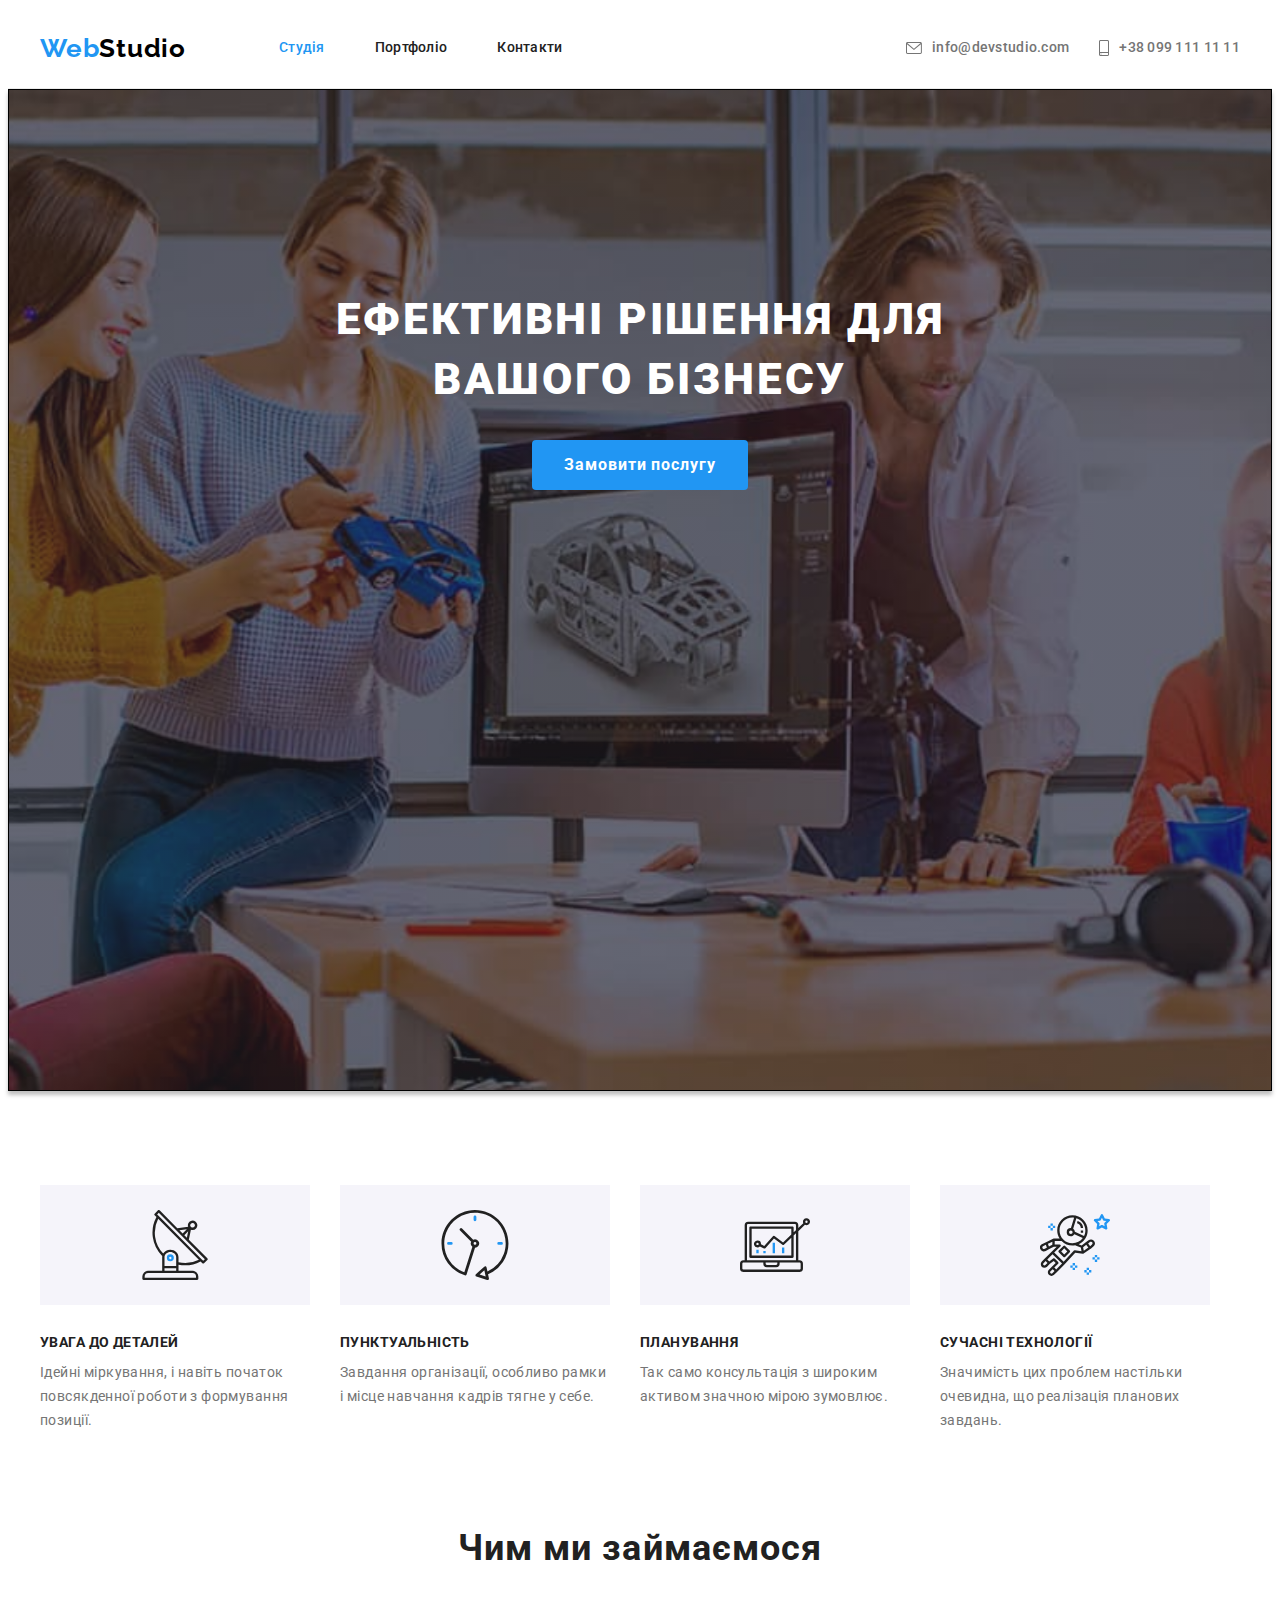
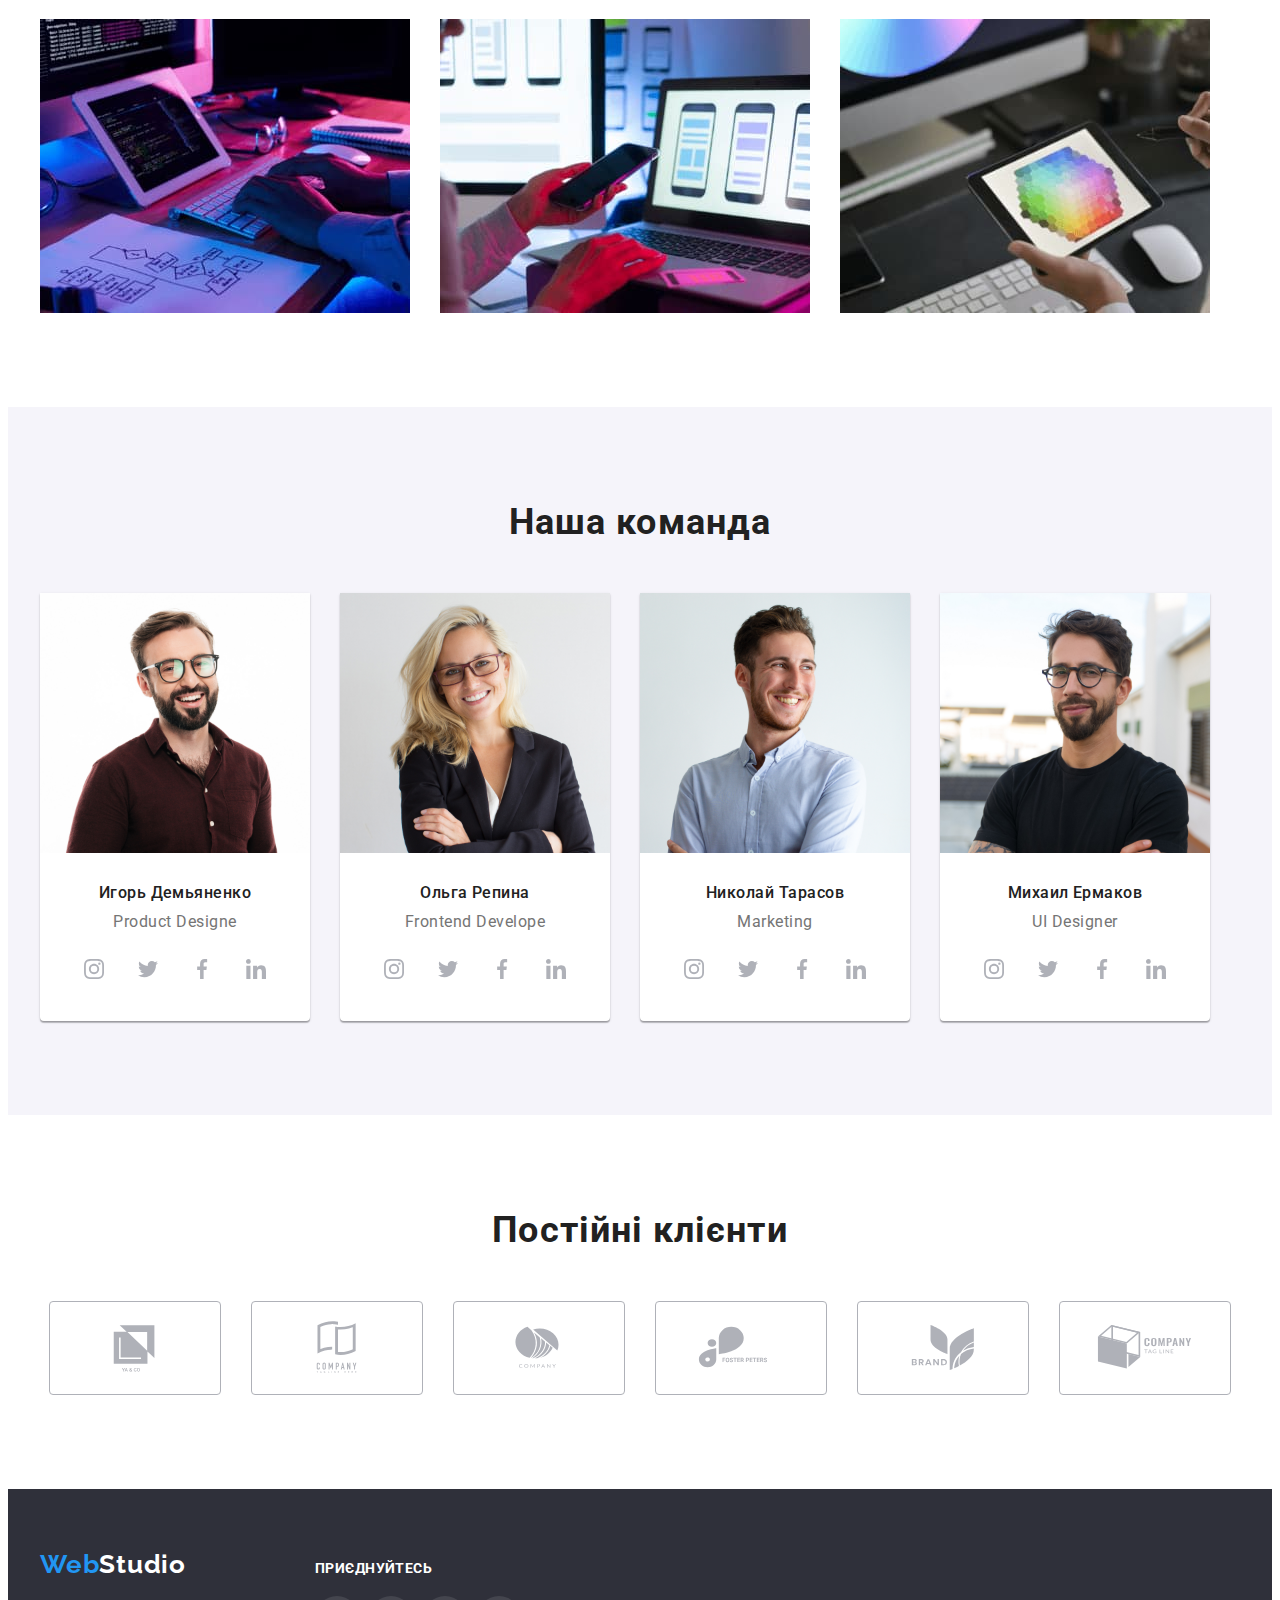
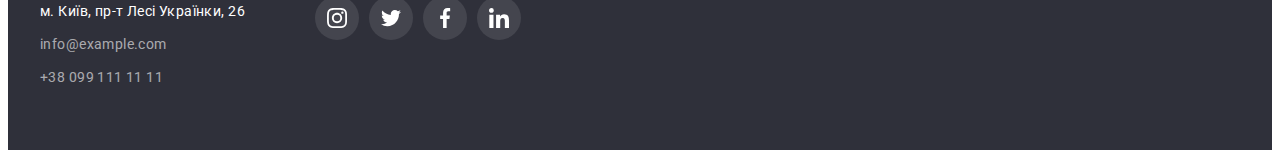
==== index.html @ 4db92a7e "Initial commit" ====
<!DOCTYPE html>
<html lang="uk">
  <head>
    <meta charset="UTF-8" />
    <meta http-equiv="X-UA-Compatible" content="IE=edge" />
    <meta name="viewport" content="width=device-width, initial-scale=1.0" />

    <!-- Fonts start -->
    <link rel="preconnect" href="https://fonts.googleapis.com" />
    <link rel="preconnect" href="https://fonts.gstatic.com" crossorigin />
    <link
      href="https://fonts.googleapis.com/css2?family=Raleway:wght@700&family=Roboto:wght@400;500;700;900&display=swap"
      rel="stylesheet"
    />
    <!-- Font end -->

    <!-- Normalisation -->
    <link
      rel="stylesheet"
      href="https://cdnjs.cloudflare.com/ajax/libs/modern-normalize/1.1.0/modern-normalize.min.css"
      integrity="sha512-wpPYUAdjBVSE4KJnH1VR1HeZfpl1ub8YT/NKx4PuQ5NmX2tKuGu6U/JRp5y+Y8XG2tV+wKQpNHVUX03MfMFn9Q=="
      crossorigin="anonymous"
      referrerpolicy="no-referrer"
    />
    <!-- Personal styles -->
    <link rel="stylesheet" href="./css/styles.css" />
    <title lang="en">WebStudio</title>
  </head>

  <body>
    <!--Header-->

    <header class="header">
      <div class="conteiner header-conteiner">
        <a class="link header-logo" lang="en" href="./index.html"
          >Web<span class="header-logo-cl">Studio</span></a
        >
        <nav class="nav">
          <ul class="list nav-list">
            <li><a class="link nav-link nav-link-current" href="./index.html">Студія</a></li>
            <li><a class="link nav-link nav-link" href="./portfolio.html">Портфоліо</a></li>
            <li><a class="link nav-link" href="">Контакти</a></li>
          </ul>
        </nav>
        <ul class="list contact-list">
          <li>
            <a class="link header-link letter-link" lang="en" href="mailto:info@devstudio.com"
              ><svg width="16" height="12" class="letter-icon">
                <use href="./images/icons.svg#envelope"></use>
              </svg>
              info@devstudio.com</a
            >
          </li>
          <li>
            <a class="link header-link phone-link" href="tel:+380961111111">
              <svg width="10" height="16" class="phone-icon">
                <use href="./images/icons.svg#smartphone"></use></svg
              >+38 099 111 11 11</a
            >
          </li>
        </ul>
      </div>
    </header>

    <!-- Main -->

    <main class="main">
      <!-- Hero -->

      <section class="overlay main-section">
        <div class="conteiner">
          <h1 class="main-text">Ефективні рішення для вашого бізнесу</h1>
          <button class="btn btn-mode-blue" type="button">Замовити послугу</button>
        </div>
      </section>

      <!--About us-->

      <section class="about-section">
        <div class="conteiner">
          <h2 class="visually-hidden">Особливості</h2>
          <ul class="list about-list">
            <li class="about-item">
              <h3 class="about-item-title">Увага до деталей</h3>
              <p class="about-item-text">
                Ідейні міркування, і навіть початок повсякденної роботи з формування позиції.
              </p>
            </li>
            <li class="about-item">
              <h3 class="about-item-title">Пунктуальність</h3>
              <p class="about-item-text">
                Завдання організації, особливо рамки і місце навчання кадрів тягне у себе.
              </p>
            </li>
            <li class="about-item">
              <h3 class="about-item-title">Планування</h3>
              <p class="about-item-text">
                Так само консультація з широким активом значною мірою зумовлює.
              </p>
            </li>
            <li class="about-item">
              <h3 class="about-item-title">Сучасні технології</h3>
              <p class="about-item-text">
                Значимість цих проблем настільки очевидна, що реалізація планових завдань.
              </p>
            </li>
          </ul>
        </div>
      </section>

      <!--Specification-->

      <section class="Specification">
        <div class="conteiner">
          <h2 class="Specification-title">Чим ми займаємося</h2>
          <ul class="list Specification-list">
            <li class="img specification-img">
              <img src="./images/pic1.jpg" alt="Фото1" width="370" height="294" />
            </li>
            <li class="img specification-img">
              <img src="./images/pic2.jpg" alt="Фото2" width="370" height="294" />
            </li>
            <li class="img specification-img">
              <img src="./images/pic3.jpg" alt="Фото3" width="370" height="294" />
            </li>
          </ul>
        </div>
      </section>

      <!--Teem-->

      <section class="teem-section">
        <div class="conteiner">
          <h2 class="teem-title">Наша команда</h2>
          <ul class="list teem-list">
            <li class="teem-link">
              <img
                class="teem-img"
                src="./images/product_designer.jpg"
                alt="Продукт дизайнер"
                width="270"
                height="260"
              />
              <div class="teem-names">
                <h3 lang="ru" class="teem-name-title">Игорь Демьяненко</h3>
                <p lang="en" class="teem-text">Product Designe</p>
                <ul class="list social-list">
                  <li class="social-item">
                    <a class="social-link link" href="" target="_blank" rel="noopener noreferrer">
                      <svg width="20" height="20" class="clients-icon">
                        <use href="./images/icons.svg#instagram"></use>
                      </svg>
                    </a>
                  </li>
                  <li class="social-item">
                    <a class="social-link link" href="" target="_blank" rel="noopener noreferrer">
                      <svg width="20" height="20" class="clients-icon">
                        <use href="./images/icons.svg#twitter"></use>
                      </svg>
                    </a>
                  </li>
                  <li class="social-item">
                    <a class="social-link link" href="" target="_blank" rel="noopener noreferrer">
                      <svg width="20" height="20" class="clients-icon">
                        <use href="./images/icons.svg#facebook"></use>
                      </svg>
                    </a>
                  </li>
                  <li class="social-item">
                    <a class="social-link link" href="" target="_blank" rel="noopener noreferrer">
                      <svg width="20" height="20" class="clients-icon">
                        <use href="./images/icons.svg#linkedin"></use>
                      </svg>
                    </a>
                  </li>
                </ul>
              </div>
            </li>
            <li class="teem-link">
              <img
                class="teem-img"
                src="./images/frontend_developer.jpg"
                alt="Фронтент разработчик"
                width="270"
                height="260"
              />
              <div class="teem-names">
                <h3 lang="ru" class="teem-name-title">Ольга Репина</h3>
                <p lang="en" class="teem-text">Frontend Develope</p>
                <ul class="list social-list">
                  <li class="social-item">
                    <a class="social-link link" href="" target="_blank" rel="noopener noreferrer">
                      <svg width="20" height="20" class="clients-icon">
                        <use href="./images/icons.svg#instagram"></use>
                      </svg>
                    </a>
                  </li>
                  <li class="social-item">
                    <a class="social-link link" href="" target="_blank" rel="noopener noreferrer">
                      <svg width="20" height="20" class="clients-icon">
                        <use href="./images/icons.svg#twitter"></use>
                      </svg>
                    </a>
                  </li>
                  <li class="social-item">
                    <a class="social-link link" href="" target="_blank" rel="noopener noreferrer">
                      <svg width="20" height="20" class="clients-icon">
                        <use href="./images/icons.svg#facebook"></use>
                      </svg>
                    </a>
                  </li>
                  <li class="social-item">
                    <a class="social-link link" href="" target="_blank" rel="noopener noreferrer">
                      <svg width="20" height="20" class="clients-icon">
                        <use href="./images/icons.svg#linkedin"></use>
                      </svg>
                    </a>
                  </li>
                </ul>
              </div>
            </li>
            <li class="teem-link">
              <img
                class="teem-img"
                src="./images/marketing.jpg"
                alt="Маркетинг"
                width="270"
                height="260"
              />
              <div class="teem-names">
                <h3 lang="ru" class="teem-name-title">Николай Тарасов</h3>
                <p lang="en" class="teem-text">Marketing</p>
                <ul class="list social-list">
                  <li class="social-item">
                    <a class="social-link link" href="" target="_blank" rel="noopener noreferrer">
                      <svg width="20" height="20" class="clients-icon">
                        <use href="./images/icons.svg#instagram"></use>
                      </svg>
                    </a>
                  </li>
                  <li class="social-item">
                    <a class="social-link link" href="" target="_blank" rel="noopener noreferrer">
                      <svg width="20" height="20" class="clients-icon">
                        <use href="./images/icons.svg#twitter"></use>
                      </svg>
                    </a>
                  </li>
                  <li class="social-item">
                    <a class="social-link link" href="" target="_blank" rel="noopener noreferrer">
                      <svg width="20" height="20" class="clients-icon">
                        <use href="./images/icons.svg#facebook"></use>
                      </svg>
                    </a>
                  </li>
                  <li class="social-item">
                    <a class="social-link link" href="" target="_blank" rel="noopener noreferrer">
                      <svg width="20" height="20" class="clients-icon">
                        <use href="./images/icons.svg#linkedin"></use>
                      </svg>
                    </a>
                  </li>
                </ul>
              </div>
            </li>
            <li class="teem-link">
              <img
                class="teem-img"
                src="./images/ui_designer.jpg"
                alt="ЮИ дизайнер"
                width="270"
                height="260"
              />
              <div class="teem-names">
                <h3 lang="ru" class="teem-name-title">Михаил Ермаков</h3>
                <p lang="en" class="teem-text">UI Designer</p>
                <ul class="list social-list">
                  <li class="social-item">
                    <a class="social-link link" href="" target="_blank" rel="noopener noreferrer">
                      <svg width="20" height="20" class="clients-icon">
                        <use href="./images/icons.svg#instagram"></use>
                      </svg>
                    </a>
                  </li>
                  <li class="social-item">
                    <a class="social-link link" href="" target="_blank" rel="noopener noreferrer">
                      <svg width="20" height="20" class="clients-icon">
                        <use href="./images/icons.svg#twitter"></use>
                      </svg>
                    </a>
                  </li>
                  <li class="social-item">
                    <a class="social-link link" href="" target="_blank" rel="noopener noreferrer">
                      <svg width="20" height="20" class="clients-icon">
                        <use href="./images/icons.svg#facebook"></use>
                      </svg>
                    </a>
                  </li>
                  <li class="social-item">
                    <a class="social-link link" href="" target="_blank" rel="noopener noreferrer">
                      <svg width="20" height="20" class="clients-icon">
                        <use href="./images/icons.svg#linkedin"></use>
                      </svg>
                    </a>
                  </li>
                </ul>
              </div>
            </li>
          </ul>
        </div>
      </section>

      <!-- Our client -->

      <section class="clients">
        <div class="conteiner">
          <h2 class="clients-title">Постійні клієнти</h2>
          <ul class="list clients-list">
            <li class="clients-item">
              <a class="cliens-link link" href="" target="_blank" rel="noopener noreferrer">
                <svg width="106" height="60" class="clients-icon">
                  <use href="./images/icons.svg#logo-1"></use>
                </svg>
              </a>
            </li>
            <li class="clients-item">
              <a class="cliens-link link" href="" target="_blank" rel="noopener noreferrer">
                <svg width="106" height="60" class="clients-icon">
                  <use href="./images/icons.svg#logo-2"></use>
                </svg>
              </a>
            </li>
            <li class="clients-item">
              <a class="cliens-link link" href="" target="_blank" rel="noopener noreferrer">
                <svg width="106" height="60" class="clients-icon">
                  <use href="./images/icons.svg#logo-3"></use>
                </svg>
              </a>
            </li>
            <li class="clients-item">
              <a class="cliens-link link" href="" target="_blank" rel="noopener noreferrer">
                <svg width="106" height="60" class="clients-icon">
                  <use href="./images/icons.svg#logo-4"></use>
                </svg>
              </a>
            </li>
            <li class="clients-item">
              <a class="cliens-link link" href="" target="_blank" rel="noopener noreferrer">
                <svg width="106" height="60" class="clients-icon">
                  <use href="./images/icons.svg#logo-5"></use>
                </svg>
              </a>
            </li>
            <li class="clients-item">
              <a class="cliens-link link" href="" target="_blank" rel="noopener noreferrer">
                <svg width="106" height="60" class="clients-icon">
                  <use href="./images/icons.svg#logo-6"></use>
                </svg>
              </a>
            </li>
          </ul>
        </div>
      </section>
    </main>

    <!-- Footter -->

    <footer class="footer">
      <div class="conteiner footer-block">
        <div class="footer-info">
          <a class="link footer-logo" lang="en" href="./index.html"
            >Web<span lang="en" class="footer-logo-cl">Studio</span></a
          >
          <address class="address">
            <p class="footer-text">м. Київ, пр-т Лесі Українки, 26</p>
            <a class="link footer-link" lang="en" href="mailto:info@example.com"
              >info@example.com</a
            >
            <a class="link footer-tel" href="tel:+380961111111">+38 099 111 11 11</a>
          </address>
        </div>
        <div>
          <h2 class="footer-conect-text">приєднуйтесь</h2>
          <ul class="list footer-conect-list">
            <li class="footer-item">
              <a class="footer-link-icon link" href="" target="_blank" rel="noopener noreferrer">
                <svg width="20" height="20" class="footer-icon">
                  <use href="./images/icons.svg#instagram"></use>
                </svg>
              </a>
            </li>
            <li class="footer-item">
              <a class="footer-link-icon link" href="" target="_blank" rel="noopener noreferrer">
                <svg width="20" height="20" class="footer-icon">
                  <use href="./images/icons.svg#twitter"></use>
                </svg>
              </a>
            </li>
            <li class="footer-item">
              <a class="footer-link-icon link" href="" target="_blank" rel="noopener noreferrer">
                <svg width="20" height="20" class="footer-icon">
                  <use href="./images/icons.svg#facebook"></use>
                </svg>
              </a>
            </li>
            <li class="footer-item">
              <a class="footer-link-icon link" href="" target="_blank" rel="noopener noreferrer">
                <svg width="20" height="20" class="footer-icon">
                  <use href="./images/icons.svg#linkedin"></use>
                </svg>
              </a>
            </li>
          </ul>
        </div>
      </div>
    </footer>
  </body>
</html>
---- css/styles.css ----
:root {
  /* Fonts */
  --main-font: 'Roboto', sans-serif;
  --secondary-font: 'Raleway', sans-serif;
  /* Text colors */
  --main-txt-cl: #757575;
  --accent-txt-cl: #2196f3;

  /* bg colors */
  --dark-bg-cl: #2f303a;
  --light-bg-cl: #f5f4fa;
  --light-bg-portfolio-cl: #eeeeee;
  --main-white: #ffffff;
  --icons-color: #afb1b8;
  /* Others */
}

/* Comon styles */

body {
  font-family: var(--main-font);
  color: var(--main-txt-cl);
}

/* Reset styles */

.link,
.list {
  list-style: none;
  color: currentColor;
  text-decoration: none;
  margin: 0;
  padding: 0;
}
h1,
h2,
h3,
h4,
h5,
p,
ul {
  margin: 0;
  padding: 0;
}
img {
  display: block;
}
.conteiner {
  width: 1200px;
  margin: 0 auto;
  padding: 0 15px;
}

/* Base styles */
.btn {
  font-family: inherit;
  font-weight: 700;
  font-size: 16px;
  line-height: 1.88em;
  display: flex;
  letter-spacing: 0.06em;
  cursor: pointer;
  padding: 6px 22px;
  border-radius: 4px;
  border: none;
}
.btn:hover,
.btn:focus {
  color: var(--main-white);
  background-color: var(--accent-txt-cl);
  box-shadow: 0px 3px 1px rgba(0, 0, 0, 0.1), 0px 1px 2px rgba(0, 0, 0, 0.08),
    0px 2px 2px rgba(0, 0, 0, 0.12);
  border-radius: 4px;
}

/* header  */

.header-conteiner {
  display: flex;
  align-items: center;
}
.header {
  background-color: var(--main-white);
}
.header {
  border-bottom: 1px solid #ececec;
}
/* Logo */

.header-logo {
  font-family: 'Raleway';
  font-style: normal;
  font-weight: 700;
  font-size: 26px;
  line-height: 1.19em;
  letter-spacing: 0.03em;

  color: #2196f3;
}

.header-logo-cl {
  color: #000000;
}
.header-logo {
  margin-right: 93px;
}

/* Navigation */

.header-link {
  color: var(--main-txt-cl);
  font-weight: 500;
  font-size: 14px;
  line-height: 1.14em;
  letter-spacing: 0.02em;
  padding: 32px 0;
}

.nav-link:hover,
.nav-link:focus,
.header-link:hover,
.header-link:focus {
  color: var(--accent-txt-cl);
}

.footer-link:hover,
.footer-link:focus {
  color: var(--accent-txt-cl);
}
.footer-tel:hover,
.footer-tel:focus {
  color: var(--accent-txt-cl);
}
.portfolio-btn-current {
  background-color: #2196f3;
  color: var(--main-white);
}
.nav-link {
  font-weight: 500;
  font-size: 14px;
  line-height: 1.14em;
  letter-spacing: 0.02em;
  color: #212121;
  display: block;
  padding: 32px 0;
}
.nav-link-current,
.header-logo,
.footer-logo {
  color: var(--accent-txt-cl);
}
.nav-list {
  display: flex;
  gap: 50px;
  align-items: center;
}
.nav {
  margin-right: auto;
}

/* Contacts */

.contact-list {
  display: flex;
  align-items: center;
  justify-content: center;
}
.phone-icon,
.letter-icon {
  margin-right: 10px;
}
.letter-link {
  margin-right: 30px;
}
.phone-link,
.letter-link {
  display: flex;
  align-items: center;
}
.phone-icon,
.letter-icon {
  fill: currentColor;
}
/* Hero */
.main-section {
  background-color: #c4c4c4;
}
/* Overlay */

.overlay {
  height: 600px;
  background-repeat: no-repeat;
  background-position: center;
  background-size: cover;
  max-width: 1600px;
  margin-left: auto;
  margin-right: auto;
  background-image: linear-gradient(0deg, rgba(47, 48, 58, 0.4), rgba(47, 48, 58, 0.4)),
    url(../images/Hero.jpg);
  border: 1px solid #000000;
  box-shadow: 0px 4px 4px rgba(0, 0, 0, 0.25);
}

.main-section {
  padding-top: 200px;
  padding-bottom: 200px;
}
.main-text {
  max-width: 696px;
  margin: 0 auto;
  margin-bottom: 30px;
}
.main-text {
  font-weight: 900;
  font-size: 44px;
  line-height: 1.36em;
  text-align: center;
  letter-spacing: 0.06em;
  text-transform: uppercase;

  color: var(--main-white);
}
.btn-mode-blue {
  font-weight: 700;
  font-size: 16px;
  line-height: 1.88em;
  display: flex;
  letter-spacing: 0.06em;
  color: #ffffff;
  background-color: var(--accent-txt-cl);
}
.btn-mode-blue:focus {
  background-color: #188ce8;
}
.btn-mode-blue:hover {
  background-color: #188ce8;
}
.btn-mode-blue {
  align-items: center;
  border-radius: 4px;
  margin: auto;
  padding: 10px 32px;
  border: none;
}

/* About us */

.visually-hidden {
  position: absolute;
  white-space: nowrap;
  width: 1px;
  height: 1px;
  overflow: hidden;
  border: 0;
  padding: 0;
  clip: rect(0 0 0 0);
  clip-path: inset(50%);
  margin: -1px;
}
.about-section {
  padding: 94px 0;
}
.about-item-title {
  font-weight: 700;
  font-size: 14px;
  line-height: 1.14em;
  letter-spacing: 0.03em;
  text-transform: uppercase;

  color: #212121;
}
.about-item-text {
  font-weight: 400;
  font-size: 14px;
  line-height: 1.71em;

  letter-spacing: 0.03em;
}
.about-list {
  display: flex;
  gap: 30px;
}
.about-item {
  width: 270px;
}
.about-item-title {
  margin-bottom: 10px;
}

/* Icons */
.about-item::before {
  display: block;
  content: '';
  height: 120px;
  background-position: center;
  background-repeat: no-repeat;
  background-color: #f5f4fa;
  margin-bottom: 30px;
}
.about-item:nth-child(1)::before {
  background-image: url(../images/icons/edit-icon/antenna.svg);
}
.about-item:nth-child(2)::before {
  background-image: url(../images/icons/edit-icon/clock.svg);
}
.about-item.about-item:nth-child(3)::before {
  background-image: url(../images/icons/edit-icon/diagram.svg);
}
.about-item.about-item:nth-child(4)::before {
  background-image: url(../images/icons/edit-icon/astronaut.svg);
}
/* Specification */

.Specification {
  padding-bottom: 94px;
}
.Specification-title {
  font-weight: 700;
  font-size: 36px;
  line-height: 1.17em;
  letter-spacing: 0.03em;

  color: #212121;
}
.Specification-title {
  text-align: center;
  margin-bottom: 50px;
}
.Specification-list {
  display: flex;
  gap: 30px;
}

/* Teem */
/* Text decoration */
.teem-section {
  background: #f5f4fa;
}
.teem-title {
  font-weight: 700;
  font-size: 36px;
  line-height: 1.17em;
  letter-spacing: 0.03em;
  color: #212121;
}
.teem-title {
  text-align: center;
  margin-bottom: 50px;
}
.teem-link {
  background-color: var(--main-white);
  box-shadow: 0px 1px 3px rgba(0, 0, 0, 0.12), 0px 1px 1px rgba(0, 0, 0, 0.14),
    0px 2px 1px rgba(0, 0, 0, 0.2);
  border-radius: 0px 0px 4px 4px;
}
.teem-name-title {
  font-weight: 500;
  font-size: 16px;
  line-height: 1.19em;
  letter-spacing: 0.03em;

  color: #212121;
}

.teem-text {
  font-weight: 400;
  font-size: 16px;
  line-height: 1.19em;
  letter-spacing: 0.03em;
  margin-bottom: 16px;
}
/* Block decoration */
.teem-section {
  padding: 94px 0;
}
.teem-list {
  display: flex;
  gap: 30px;
}
.teem-img {
  text-align: center;
}
.teem-names {
  padding: 30px 10px;
}
.teem-name-title {
  margin-bottom: 10px;
  text-align: center;
}
.teem-text {
  text-align: center;
}

/* Teem-social */
.social-list {
  display: flex;
  align-items: center;
  justify-content: center;
  gap: 10px;
}
.social-link {
  display: flex;
  align-items: center;
  justify-content: center;
  width: 44px;
  height: 44px;
  background-color: var(--main-white);
  fill: var(--icons-color);
}
.social-item {
  border-radius: 50%;
}
.social-link:focus,
.social-link:hover {
  border-radius: 50%;
  background-color: var(--accent-txt-cl);
  fill: var(--main-white);
}

/* Footer */

/* Conect */
.footer-conect-text {
  font-weight: 700;
  font-size: 14px;
  line-height: 16px;
  letter-spacing: 0.03em;
  text-transform: uppercase;

  color: #ffffff;
  margin-bottom: 20px;
}
.footer-info {
  margin-right: 70px;
}
.footer-block {
  display: flex;
  align-items: baseline;
}
.footer-conect-list {
  display: flex;
  align-items: center;
  justify-content: center;
  gap: 10px;
}
.footer-link-icon {
  fill: var(--main-white);
  background-color: #ffffff1a;
}
.footer-link-icon {
  display: flex;
  width: 44px;
  height: 44px;
  align-items: center;
  justify-content: center;
  border-radius: 50%;
}
.footer-link-icon:focus,
.footer-link-icon:hover {
  border-radius: 50%;
  background-color: var(--accent-txt-cl);
  fill: var(--main-white);
}
/* Text decoration */

/*Footer logo */
.footer {
  background: #2f303a;
}
.footer-logo {
  font-family: 'Raleway';
  font-style: normal;
  font-weight: 700;
  font-size: 26px;
  line-height: 1.14em;
  letter-spacing: 0.03em;

  color: #2196f3;
}

.footer-logo-cl {
  font-family: 'Raleway';
  font-weight: 700;
  font-size: 26px;
  line-height: 1.19em;
  letter-spacing: 0.03em;

  color: #ffffff;
}
/* Adress */

.footer-text {
  font-weight: 400;
  font-size: 14px;
  line-height: 1.71em;
  letter-spacing: 0.03em;

  color: #ffffff;
}
.address {
  font-style: normal;
}
.footer-link,
.footer-tel {
  font-weight: 400;
  font-size: 14px;
  line-height: 1.71em;
  letter-spacing: 0.03em;

  color: rgba(255, 255, 255, 0.6);
}
/* Boxes decoration */
.footer {
  padding: 60px 0;
}
.footer-logo {
  display: block;
}
.footer-logo {
  margin-bottom: 20px;
}
.footer-text {
  margin-bottom: 9px;
}
.footer-link {
  display: block;
  margin-bottom: 9px;
}

/* Our client */

.clients {
  padding: 94px 0;
}

.clients-title {
  font-weight: 700;
  font-size: 36px;
  line-height: 42px;
  text-align: center;
  letter-spacing: 0.03em;

  color: #212121;
  text-align: center;
  margin-bottom: 50px;
}
.clients-list {
  display: flex;
  align-items: center;
  justify-content: center;
  gap: 30px;
}
.cliens-link {
  display: flex;
  align-items: center;
  justify-content: center;
  width: 170px;
  height: 92px;
  background-color: var(--main-white);
  border: 1px solid #afb1b8;
  border-radius: 4px;
  fill: var(--icons-color);
}
.cliens-icon {
  fill: var(--icons-color);
}
.cliens-link:focus,
.cliens-link:hover {
  fill: var(--accent-txt-cl);
  border-color: var(--accent-txt-cl);
}

/* Portfolio */

/* Buttons */
.portfolio-but-list {
  display: flex;
  gap: 8px;
  justify-content: center;
  margin-bottom: 50px;
}
/* Cards */

/* Text specification */
.portfolio-title {
  font-weight: 700;
  font-size: 18px;
  line-height: 2em;
  letter-spacing: 0.06em;

  color: #212121;
}
.portfolio-text {
  font-weight: 400;
  font-size: 16px;
  line-height: 1.88em;
  letter-spacing: 0.03em;

  color: #757575;
}
.nav-link-current {
  font-weight: 500;
  font-size: 14px;
  line-height: 1.14em;
  letter-spacing: 0.02em;

  color: #2196f3;
}

/* Boxes specification */
.portfolio-section {
  padding: 94px 0;
}

.portfolio-list {
  display: flex;
  flex-wrap: wrap;
  gap: 30px;
}
.portfolio-item {
  display: list-item;
  min-width: 370px;
  border: 1px rgba(238, 238, 238, 1);
}
.description {
  padding: 20px 24px;
  border-right: 1px solid #eeeeee;
  border-bottom: 1px solid #eeeeee;
  border-left: 1px solid #eeeeee;
}
.portfolio-title {
  margin-bottom: 4px;
}
.description {
  display: block;
}
.portfolio-link:hover,
.portfolio-link:focus {
  display: block;
  box-shadow: 0px 1px 1px rgba(0, 0, 0, 0.12), 0px 4px 4px rgba(0, 0, 0, 0.06),
    1px 4px 6px rgba(0, 0, 0, 0.16);
}
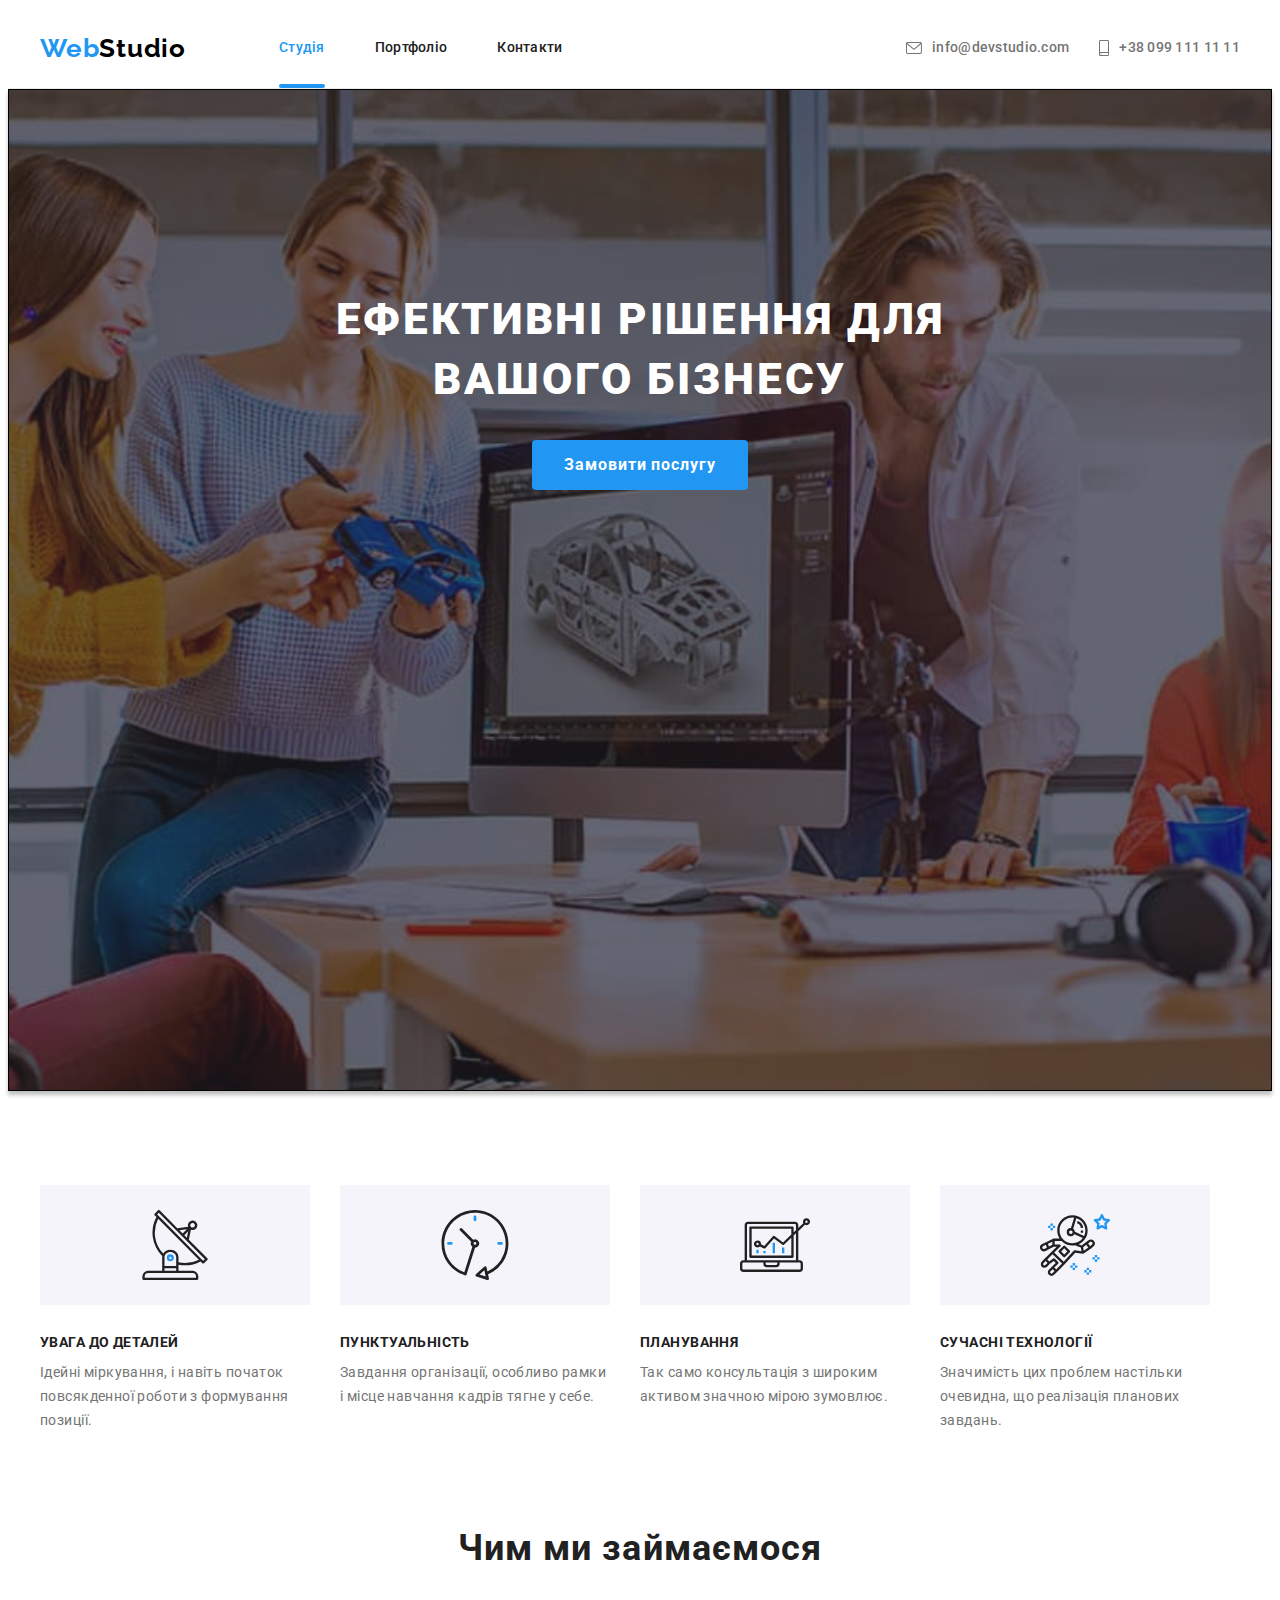
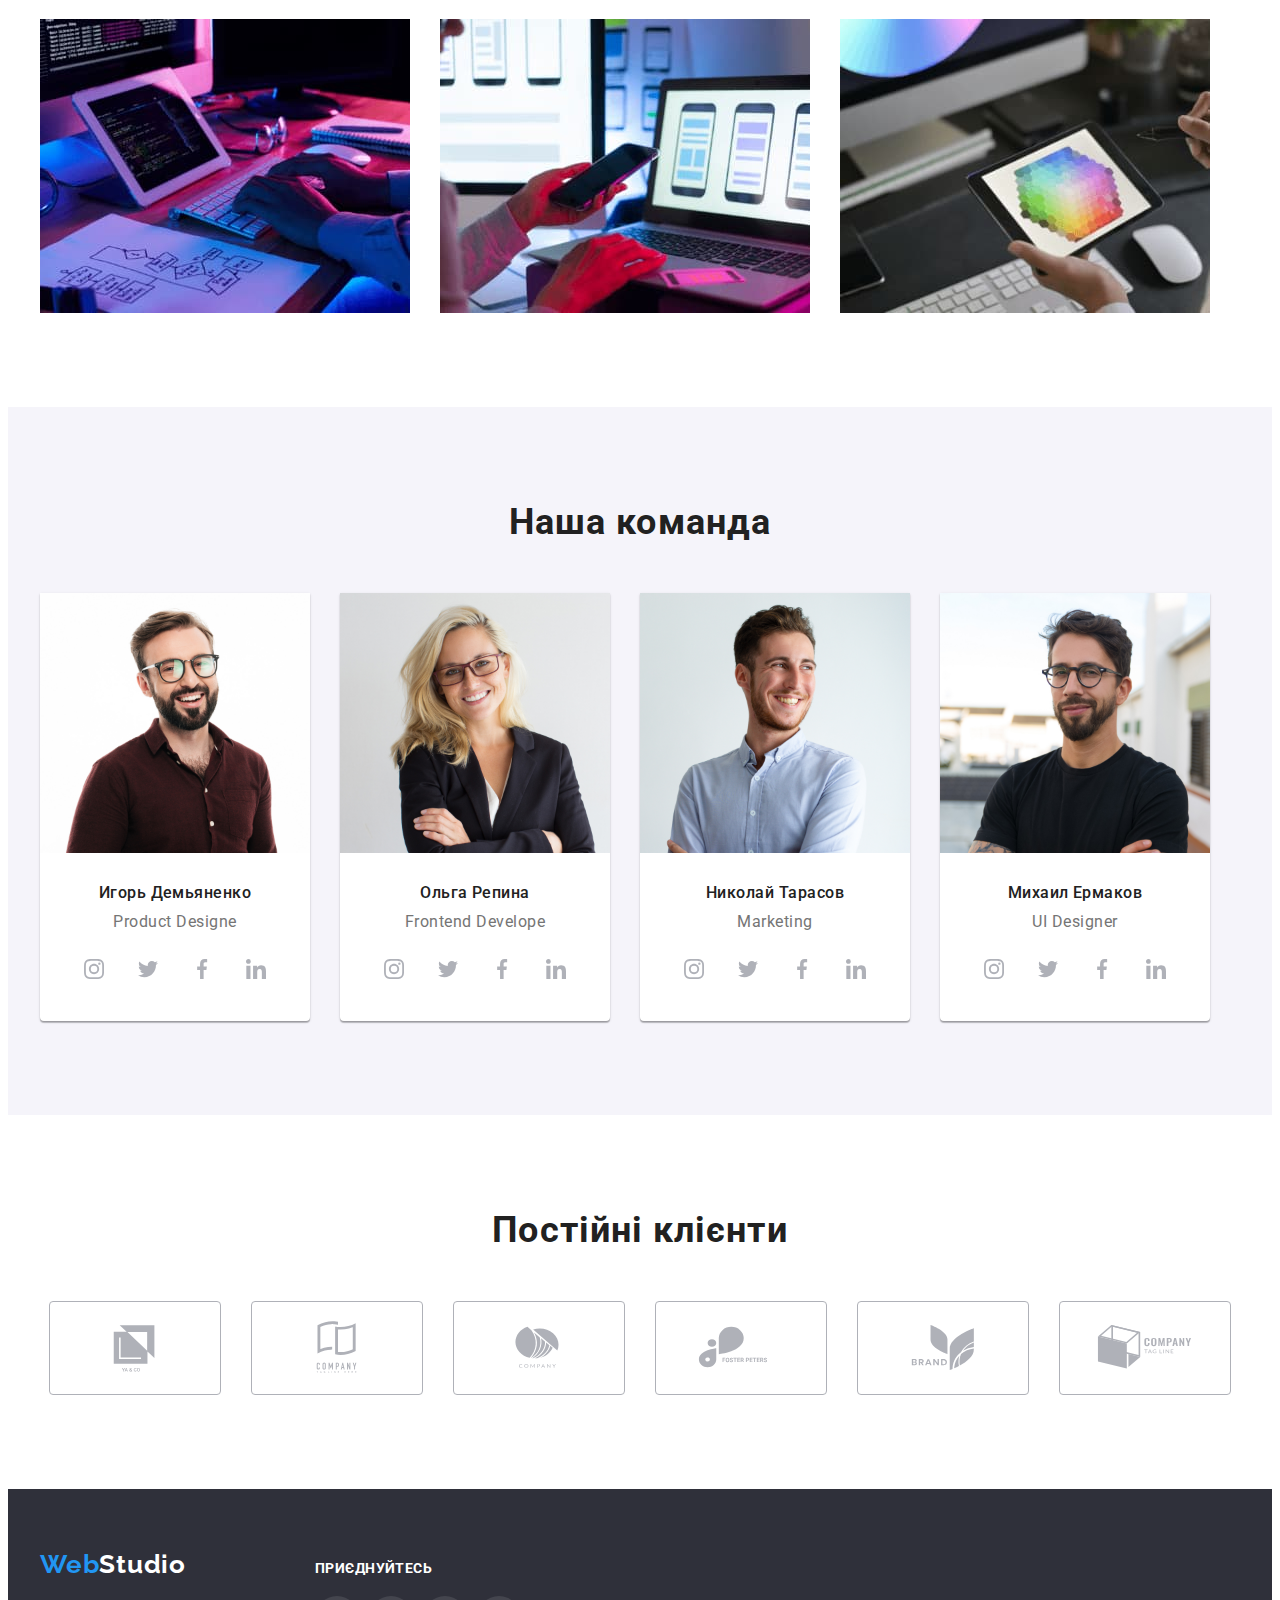
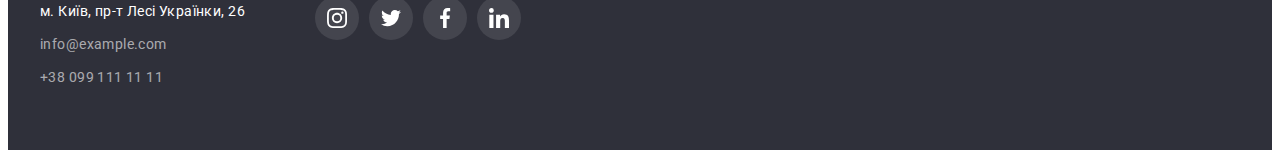
==== commit 73716044: "Animation" ====
--- a/index.html
+++ b/index.html
@@ -37,7 +37,7 @@
         >
         <nav class="nav">
           <ul class="list nav-list">
-            <li><a class="link nav-link nav-link-current" href="./index.html">Студія</a></li>
+            <li class="nav-curent"><a class="link nav-link nav-link-current" href="./index.html">Студія</a></li>
             <li><a class="link nav-link nav-link" href="./portfolio.html">Портфоліо</a></li>
             <li><a class="link nav-link" href="">Контакти</a></li>
           </ul>
@@ -147,28 +147,28 @@
                 <ul class="list social-list">
                   <li class="social-item">
                     <a class="social-link link" href="" target="_blank" rel="noopener noreferrer">
-                      <svg width="20" height="20" class="clients-icon">
+                      <svg width="20" height="20" class="social-icon">
                         <use href="./images/icons.svg#instagram"></use>
                       </svg>
                     </a>
                   </li>
                   <li class="social-item">
                     <a class="social-link link" href="" target="_blank" rel="noopener noreferrer">
-                      <svg width="20" height="20" class="clients-icon">
+                      <svg width="20" height="20" class="social-icon">
                         <use href="./images/icons.svg#twitter"></use>
                       </svg>
                     </a>
                   </li>
                   <li class="social-item">
                     <a class="social-link link" href="" target="_blank" rel="noopener noreferrer">
-                      <svg width="20" height="20" class="clients-icon">
+                      <svg width="20" height="20" class="social-icon">
                         <use href="./images/icons.svg#facebook"></use>
                       </svg>
                     </a>
                   </li>
                   <li class="social-item">
                     <a class="social-link link" href="" target="_blank" rel="noopener noreferrer">
-                      <svg width="20" height="20" class="clients-icon">
+                      <svg width="20" height="20" class="social-icon">
                         <use href="./images/icons.svg#linkedin"></use>
                       </svg>
                     </a>
@@ -190,28 +190,28 @@
                 <ul class="list social-list">
                   <li class="social-item">
                     <a class="social-link link" href="" target="_blank" rel="noopener noreferrer">
-                      <svg width="20" height="20" class="clients-icon">
+                      <svg width="20" height="20" class="social-icon">
                         <use href="./images/icons.svg#instagram"></use>
                       </svg>
                     </a>
                   </li>
                   <li class="social-item">
                     <a class="social-link link" href="" target="_blank" rel="noopener noreferrer">
-                      <svg width="20" height="20" class="clients-icon">
+                      <svg width="20" height="20" class="social-icon">
                         <use href="./images/icons.svg#twitter"></use>
                       </svg>
                     </a>
                   </li>
                   <li class="social-item">
                     <a class="social-link link" href="" target="_blank" rel="noopener noreferrer">
-                      <svg width="20" height="20" class="clients-icon">
+                      <svg width="20" height="20" class="social-icon">
                         <use href="./images/icons.svg#facebook"></use>
                       </svg>
                     </a>
                   </li>
                   <li class="social-item">
                     <a class="social-link link" href="" target="_blank" rel="noopener noreferrer">
-                      <svg width="20" height="20" class="clients-icon">
+                      <svg width="20" height="20" class="social-icon">
                         <use href="./images/icons.svg#linkedin"></use>
                       </svg>
                     </a>
@@ -233,28 +233,28 @@
                 <ul class="list social-list">
                   <li class="social-item">
                     <a class="social-link link" href="" target="_blank" rel="noopener noreferrer">
-                      <svg width="20" height="20" class="clients-icon">
+                      <svg width="20" height="20" class="social-icon">
                         <use href="./images/icons.svg#instagram"></use>
                       </svg>
                     </a>
                   </li>
                   <li class="social-item">
                     <a class="social-link link" href="" target="_blank" rel="noopener noreferrer">
-                      <svg width="20" height="20" class="clients-icon">
+                      <svg width="20" height="20" class="social-icon">
                         <use href="./images/icons.svg#twitter"></use>
                       </svg>
                     </a>
                   </li>
                   <li class="social-item">
                     <a class="social-link link" href="" target="_blank" rel="noopener noreferrer">
-                      <svg width="20" height="20" class="clients-icon">
+                      <svg width="20" height="20" class="social-icon">
                         <use href="./images/icons.svg#facebook"></use>
                       </svg>
                     </a>
                   </li>
                   <li class="social-item">
                     <a class="social-link link" href="" target="_blank" rel="noopener noreferrer">
-                      <svg width="20" height="20" class="clients-icon">
+                      <svg width="20" height="20" class="social-icon">
                         <use href="./images/icons.svg#linkedin"></use>
                       </svg>
                     </a>
@@ -276,28 +276,28 @@
                 <ul class="list social-list">
                   <li class="social-item">
                     <a class="social-link link" href="" target="_blank" rel="noopener noreferrer">
-                      <svg width="20" height="20" class="clients-icon">
+                      <svg width="20" height="20" class="social-icon">
                         <use href="./images/icons.svg#instagram"></use>
                       </svg>
                     </a>
                   </li>
                   <li class="social-item">
                     <a class="social-link link" href="" target="_blank" rel="noopener noreferrer">
-                      <svg width="20" height="20" class="clients-icon">
+                      <svg width="20" height="20" class="social-icon">
                         <use href="./images/icons.svg#twitter"></use>
                       </svg>
                     </a>
                   </li>
                   <li class="social-item">
                     <a class="social-link link" href="" target="_blank" rel="noopener noreferrer">
-                      <svg width="20" height="20" class="clients-icon">
+                      <svg width="20" height="20" class="social-icon">
                         <use href="./images/icons.svg#facebook"></use>
                       </svg>
                     </a>
                   </li>
                   <li class="social-item">
                     <a class="social-link link" href="" target="_blank" rel="noopener noreferrer">
-                      <svg width="20" height="20" class="clients-icon">
+                      <svg width="20" height="20" class="social-icon">
                         <use href="./images/icons.svg#linkedin"></use>
                       </svg>
                     </a>
@@ -316,42 +316,42 @@
           <h2 class="clients-title">Постійні клієнти</h2>
           <ul class="list clients-list">
             <li class="clients-item">
-              <a class="cliens-link link" href="" target="_blank" rel="noopener noreferrer">
+              <a class="clients-link link" href="" target="_blank" rel="noopener noreferrer">
                 <svg width="106" height="60" class="clients-icon">
                   <use href="./images/icons.svg#logo-1"></use>
                 </svg>
               </a>
             </li>
             <li class="clients-item">
-              <a class="cliens-link link" href="" target="_blank" rel="noopener noreferrer">
+              <a class="clients-link link" href="" target="_blank" rel="noopener noreferrer">
                 <svg width="106" height="60" class="clients-icon">
                   <use href="./images/icons.svg#logo-2"></use>
                 </svg>
               </a>
             </li>
             <li class="clients-item">
-              <a class="cliens-link link" href="" target="_blank" rel="noopener noreferrer">
+              <a class="clients-link link" href="" target="_blank" rel="noopener noreferrer">
                 <svg width="106" height="60" class="clients-icon">
                   <use href="./images/icons.svg#logo-3"></use>
                 </svg>
               </a>
             </li>
             <li class="clients-item">
-              <a class="cliens-link link" href="" target="_blank" rel="noopener noreferrer">
+              <a class="clients-link link" href="" target="_blank" rel="noopener noreferrer">
                 <svg width="106" height="60" class="clients-icon">
                   <use href="./images/icons.svg#logo-4"></use>
                 </svg>
               </a>
             </li>
             <li class="clients-item">
-              <a class="cliens-link link" href="" target="_blank" rel="noopener noreferrer">
+              <a class="clients-link link" href="" target="_blank" rel="noopener noreferrer">
                 <svg width="106" height="60" class="clients-icon">
                   <use href="./images/icons.svg#logo-5"></use>
                 </svg>
               </a>
             </li>
             <li class="clients-item">
-              <a class="cliens-link link" href="" target="_blank" rel="noopener noreferrer">
+              <a class="clients-link link" href="" target="_blank" rel="noopener noreferrer">
                 <svg width="106" height="60" class="clients-icon">
                   <use href="./images/icons.svg#logo-6"></use>
                 </svg>
--- a/css/styles.css
+++ b/css/styles.css
@@ -12,6 +12,7 @@
   --light-bg-portfolio-cl: #eeeeee;
   --main-white: #ffffff;
   --icons-color: #afb1b8;
+  --animation: 250ms cubic-bezier(0.4, 0, 0.2, 1);
   /* Others */
 }
 
@@ -63,6 +64,8 @@
   padding: 6px 22px;
   border-radius: 4px;
   border: none;
+  transition:color var(--animation), background-color var(--animation),
+  box-shadow var(--animation), border-radius var(--animation) ;
 }
 .btn:hover,
 .btn:focus {
@@ -114,6 +117,7 @@
   line-height: 1.14em;
   letter-spacing: 0.02em;
   padding: 32px 0;
+  transition: color var(--animation);
 }
 
 .nav-link:hover,
@@ -143,6 +147,7 @@
   color: #212121;
   display: block;
   padding: 32px 0;
+  transition: color var(--animation);
 }
 .nav-link-current,
 .header-logo,
@@ -156,6 +161,19 @@
 }
 .nav {
   margin-right: auto;
+}
+.nav-curent {
+  position: relative;
+}
+.nav-link-current::after {
+  content: ' ';
+  position: absolute;
+  left: 0;
+  bottom: 0;
+  width: 100%;
+  height: 4px;
+  background-color: var(--accent-txt-cl);
+  border-radius: 2px;
 }
 
 /* Contacts */
@@ -228,6 +246,7 @@
   letter-spacing: 0.06em;
   color: #ffffff;
   background-color: var(--accent-txt-cl);
+  transition:  background-color var(--animation);
 }
 .btn-mode-blue:focus {
   background-color: #188ce8;
@@ -405,7 +424,12 @@
   width: 44px;
   height: 44px;
   background-color: var(--main-white);
-  fill: var(--icons-color);
+  color: var(--icons-color);
+  border-radius: 50%;
+  transition: background-color var(--animation), color var(--animation);
+}
+.social-icon {
+  fill: currentColor;
 }
 .social-item {
   border-radius: 50%;
@@ -414,7 +438,7 @@
 .social-link:hover {
   border-radius: 50%;
   background-color: var(--accent-txt-cl);
-  fill: var(--main-white);
+  color: var(--main-white);
 }
 
 /* Footer */
@@ -454,6 +478,7 @@
   align-items: center;
   justify-content: center;
   border-radius: 50%;
+  transition: background-color var(--animation);
 }
 .footer-link-icon:focus,
 .footer-link-icon:hover {
@@ -508,6 +533,7 @@
   letter-spacing: 0.03em;
 
   color: rgba(255, 255, 255, 0.6);
+  transition: color var(--animation);
 }
 /* Boxes decoration */
 .footer {
@@ -550,7 +576,7 @@
   justify-content: center;
   gap: 30px;
 }
-.cliens-link {
+.clients-link {
   display: flex;
   align-items: center;
   justify-content: center;
@@ -559,15 +585,17 @@
   background-color: var(--main-white);
   border: 1px solid #afb1b8;
   border-radius: 4px;
-  fill: var(--icons-color);
-}
-.cliens-icon {
-  fill: var(--icons-color);
-}
-.cliens-link:focus,
-.cliens-link:hover {
-  fill: var(--accent-txt-cl);
-  border-color: var(--accent-txt-cl);
+  color: var(--icons-color);
+  transition: border-color var(--animation), color var(--animation);
+}
+.clients-icon {
+  fill: currentColor;
+  }
+
+.clients-link:focus,
+.clients-link:hover {
+   border-color: var(--accent-txt-cl);
+  color: var(--accent-txt-cl);
 }
 
 /* Portfolio */
@@ -579,6 +607,7 @@
   justify-content: center;
   margin-bottom: 50px;
 }
+
 /* Cards */
 
 /* Text specification */
@@ -640,3 +669,6 @@
   box-shadow: 0px 1px 1px rgba(0, 0, 0, 0.12), 0px 4px 4px rgba(0, 0, 0, 0.06),
     1px 4px 6px rgba(0, 0, 0, 0.16);
 }
+.portfolio-link {
+  transition: box-shadow var(--animation);
+}
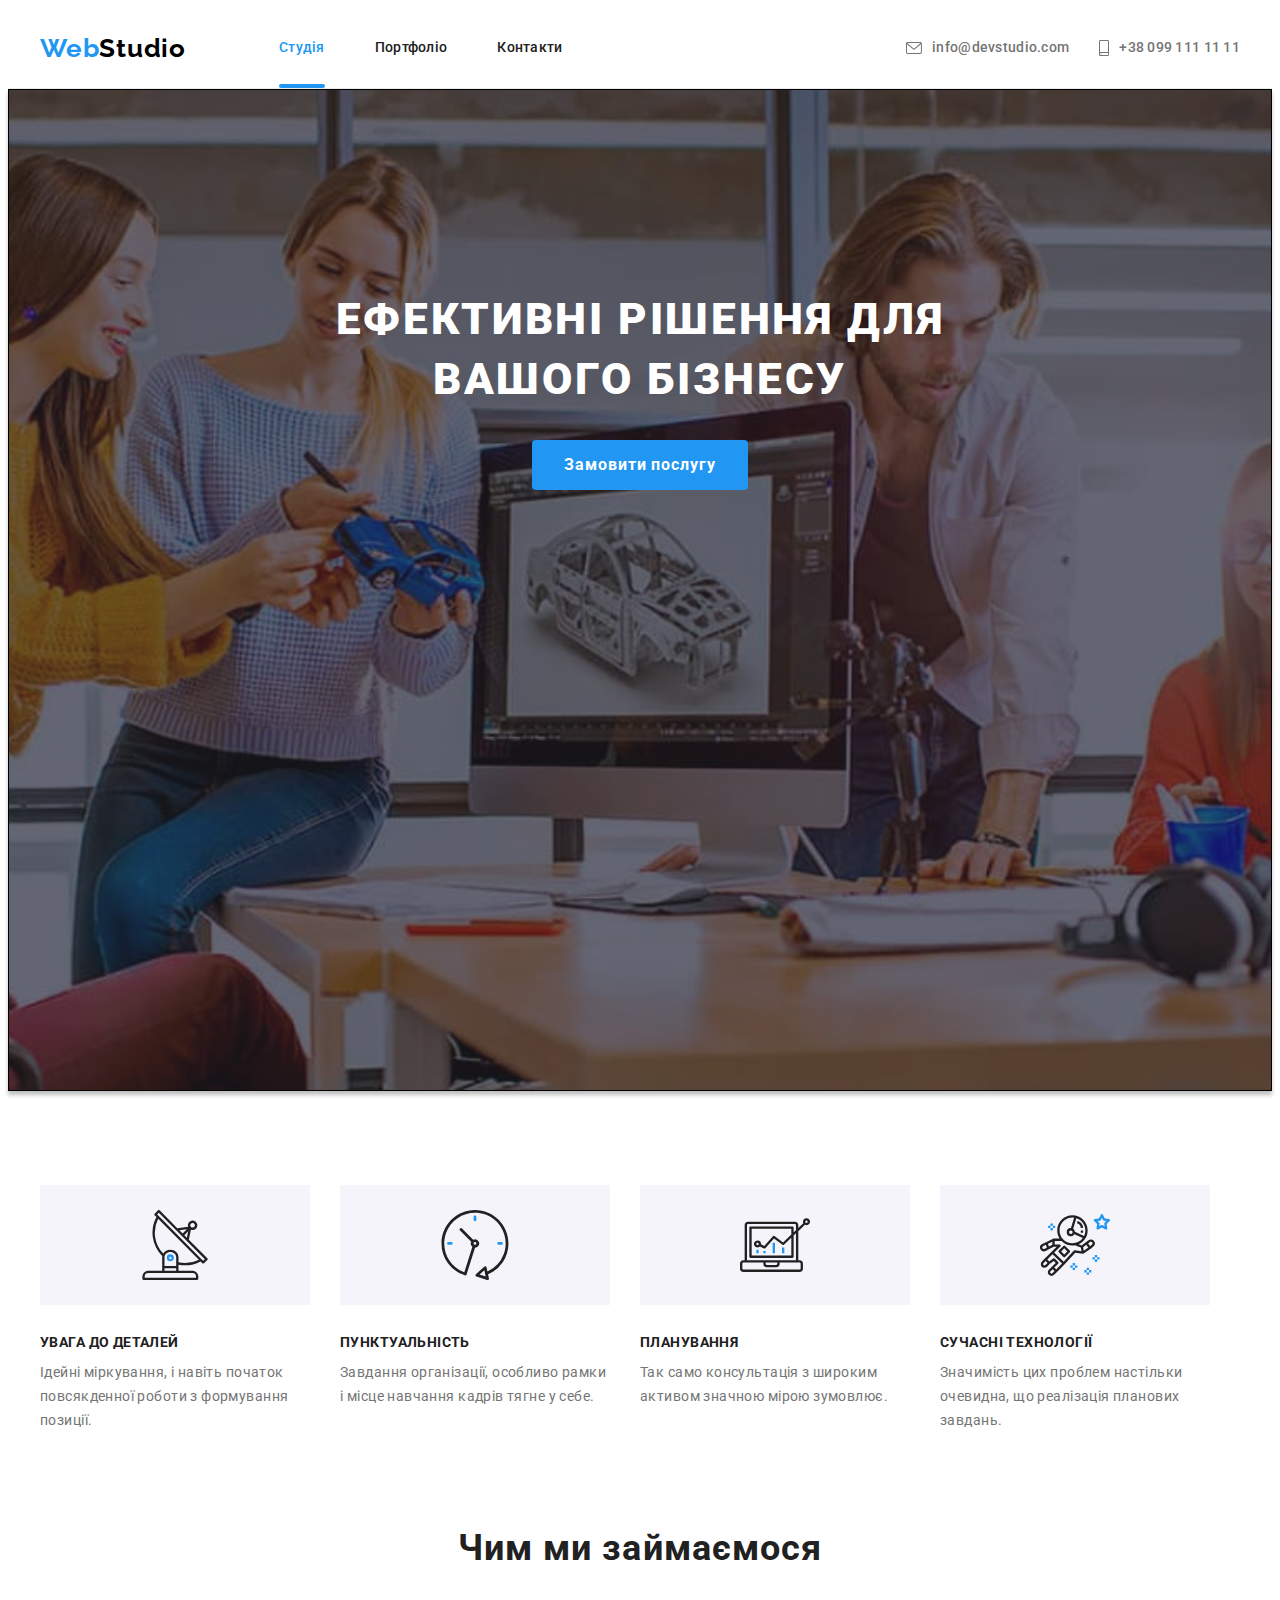
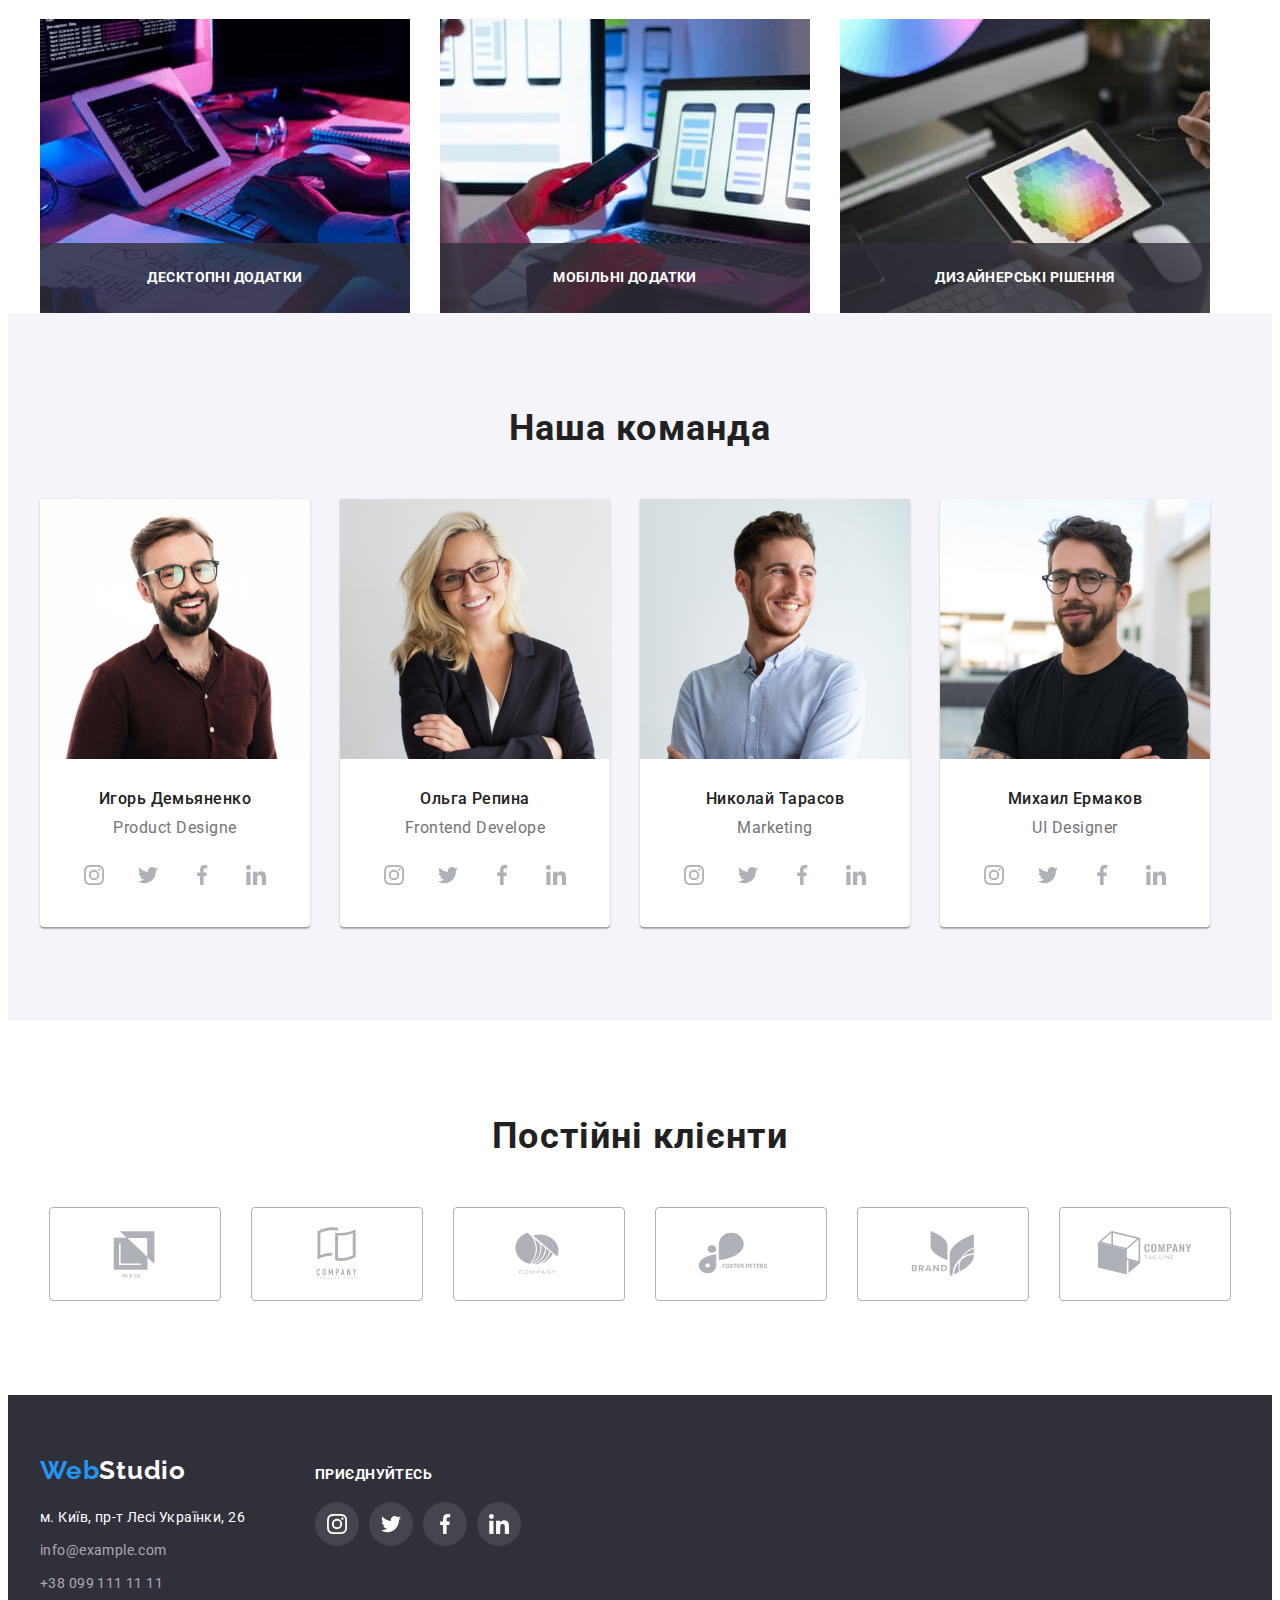
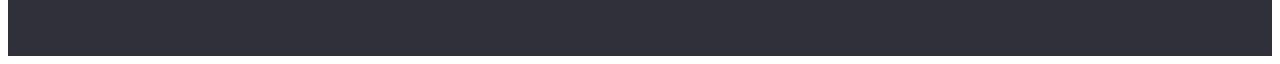
==== commit 3991456e: "modal" ====
--- a/index.html
+++ b/index.html
@@ -37,7 +37,9 @@
         >
         <nav class="nav">
           <ul class="list nav-list">
-            <li class="nav-curent"><a class="link nav-link nav-link-current" href="./index.html">Студія</a></li>
+            <li class="nav-curent">
+              <a class="link nav-link nav-link-current" href="./index.html">Студія</a>
+            </li>
             <li><a class="link nav-link nav-link" href="./portfolio.html">Портфоліо</a></li>
             <li><a class="link nav-link" href="">Контакти</a></li>
           </ul>
@@ -70,7 +72,15 @@
       <section class="overlay main-section">
         <div class="conteiner">
           <h1 class="main-text">Ефективні рішення для вашого бізнесу</h1>
-          <button class="btn btn-mode-blue" type="button">Замовити послугу</button>
+
+          <!-- Modal -->
+
+          <div data-modal class="backdrop is-hidden">
+            <div class="modal">
+              <button data-modal-close>Закрити</button>
+            </div>
+          </div>
+          <button data-modal-open class="btn btn-mode-blue" type="button">Замовити послугу</button>
         </div>
       </section>
 
@@ -110,18 +120,21 @@
 
       <!--Specification-->
 
-      <section class="Specification">
+      <section class="pecification-text">
         <div class="conteiner">
-          <h2 class="Specification-title">Чим ми займаємося</h2>
-          <ul class="list Specification-list">
+          <h2 class="specification-title">Чим ми займаємося</h2>
+          <ul class="list specification-list">
             <li class="img specification-img">
               <img src="./images/pic1.jpg" alt="Фото1" width="370" height="294" />
+              <p class="specification-text">Десктопні додатки</p>
             </li>
             <li class="img specification-img">
               <img src="./images/pic2.jpg" alt="Фото2" width="370" height="294" />
+              <p class="specification-text">Мобільні додатки</p>
             </li>
             <li class="img specification-img">
               <img src="./images/pic3.jpg" alt="Фото3" width="370" height="294" />
+              <p class="specification-text">Дизайнерські рішення</p>
             </li>
           </ul>
         </div>
@@ -413,5 +426,6 @@
         </div>
       </div>
     </footer>
+    <script src="./js/modal.js"></script>
   </body>
 </html>
--- a/css/styles.css
+++ b/css/styles.css
@@ -64,8 +64,8 @@
   padding: 6px 22px;
   border-radius: 4px;
   border: none;
-  transition:color var(--animation), background-color var(--animation),
-  box-shadow var(--animation), border-radius var(--animation) ;
+  transition: color var(--animation), background-color var(--animation), box-shadow var(--animation),
+    border-radius var(--animation);
 }
 .btn:hover,
 .btn:focus {
@@ -199,7 +199,9 @@
 .letter-icon {
   fill: currentColor;
 }
+
 /* Hero */
+
 .main-section {
   background-color: #c4c4c4;
 }
@@ -246,7 +248,7 @@
   letter-spacing: 0.06em;
   color: #ffffff;
   background-color: var(--accent-txt-cl);
-  transition:  background-color var(--animation);
+  transition: background-color var(--animation);
 }
 .btn-mode-blue:focus {
   background-color: #188ce8;
@@ -261,6 +263,33 @@
   padding: 10px 32px;
   border: none;
 }
+ 
+/* Modal */
+ .backdrop {
+  position: fixed;
+  top: 0;
+  left: 0;
+  width: 100%;
+  height: 100%;
+  background: rgba(0, 0, 0, 0.2);
+  transition:opacity var(--animation), visibility var(--animation);
+ }
+.backdrop.is-hidden  {
+  opacity: 0;
+  visibility: hidden;
+  pointer-events: none;
+  transition: opacity var(--animation), visibility var(--animation);
+}
+ .modal {
+  position: absolute;
+  min-width: 528px;
+  min-height: 581px;
+  transform: translate(-50%, -50%);
+  top: 50%;
+  left: 50%;
+   background-color: var(--main-white);
+transition: background-color var(--animation);
+ }
 
 /* About us */
 
@@ -328,12 +357,13 @@
 .about-item.about-item:nth-child(4)::before {
   background-image: url(../images/icons/edit-icon/astronaut.svg);
 }
+
 /* Specification */
 
-.Specification {
+.specification {
   padding-bottom: 94px;
 }
-.Specification-title {
+.specification-title {
   font-weight: 700;
   font-size: 36px;
   line-height: 1.17em;
@@ -341,16 +371,40 @@
 
   color: #212121;
 }
-.Specification-title {
+.specification-title {
   text-align: center;
   margin-bottom: 50px;
 }
-.Specification-list {
+.specification-list {
   display: flex;
   gap: 30px;
 }
+.specification-img {
+  position: relative;
+}
+.specification-text {
+  font-weight: 700;
+  font-size: 14px;
+  line-height: 1.14em;
+  text-align: center;
+  letter-spacing: 0.03em;
+  text-transform: uppercase;
+  color: var(--main-white);
+  background: rgba(47, 48, 58, 0.8);
+}
+.specification-text {
+  display: flex;
+  position: absolute;
+  width: 370px;
+  height: 70px;
+  align-items: center;
+  justify-content: center;
+  left: 0;
+  bottom: 0;
+}
 
 /* Teem */
+
 /* Text decoration */
 .teem-section {
   background: #f5f4fa;
@@ -590,11 +644,11 @@
 }
 .clients-icon {
   fill: currentColor;
-  }
+}
 
 .clients-link:focus,
 .clients-link:hover {
-   border-color: var(--accent-txt-cl);
+  border-color: var(--accent-txt-cl);
   color: var(--accent-txt-cl);
 }
 
@@ -656,6 +710,7 @@
   border-right: 1px solid #eeeeee;
   border-bottom: 1px solid #eeeeee;
   border-left: 1px solid #eeeeee;
+  background-color: #fff;
 }
 .portfolio-title {
   margin-bottom: 4px;
@@ -663,12 +718,45 @@
 .description {
   display: block;
 }
-.portfolio-link:hover,
-.portfolio-link:focus {
+.portfolio-item:hover,
+.portfolio-item:focus {
   display: block;
   box-shadow: 0px 1px 1px rgba(0, 0, 0, 0.12), 0px 4px 4px rgba(0, 0, 0, 0.06),
     1px 4px 6px rgba(0, 0, 0, 0.16);
-}
-.portfolio-link {
+   
+}
+.portfolio-item {
   transition: box-shadow var(--animation);
 }
+
+.portfolio-item {
+  position: relative;
+  overflow: hidden;
+}
+
+.portfolio-overlay {
+  background-color: rgba(33, 150, 243, 0.9);;
+  position: absolute;
+  top: 0;
+  left: 0;
+  width: 100%;
+  height: 294px;
+  transform: translateY(294px);
+}
+.portfolio-link:hover .portfolio-overlay,
+.portfolio-link:focus .portfolio-overlay {
+  transform: translate(0);
+}
+.portfolio-overlay-text {
+  color: var(--main-white);
+  font-size: 18px;
+  line-height: 1.56em;
+  letter-spacing: 0.03em;
+  display: flex;
+  align-items: center;
+  justify-content: center;
+  padding: 24px 63px;
+}
+.description {
+  position: relative;
+}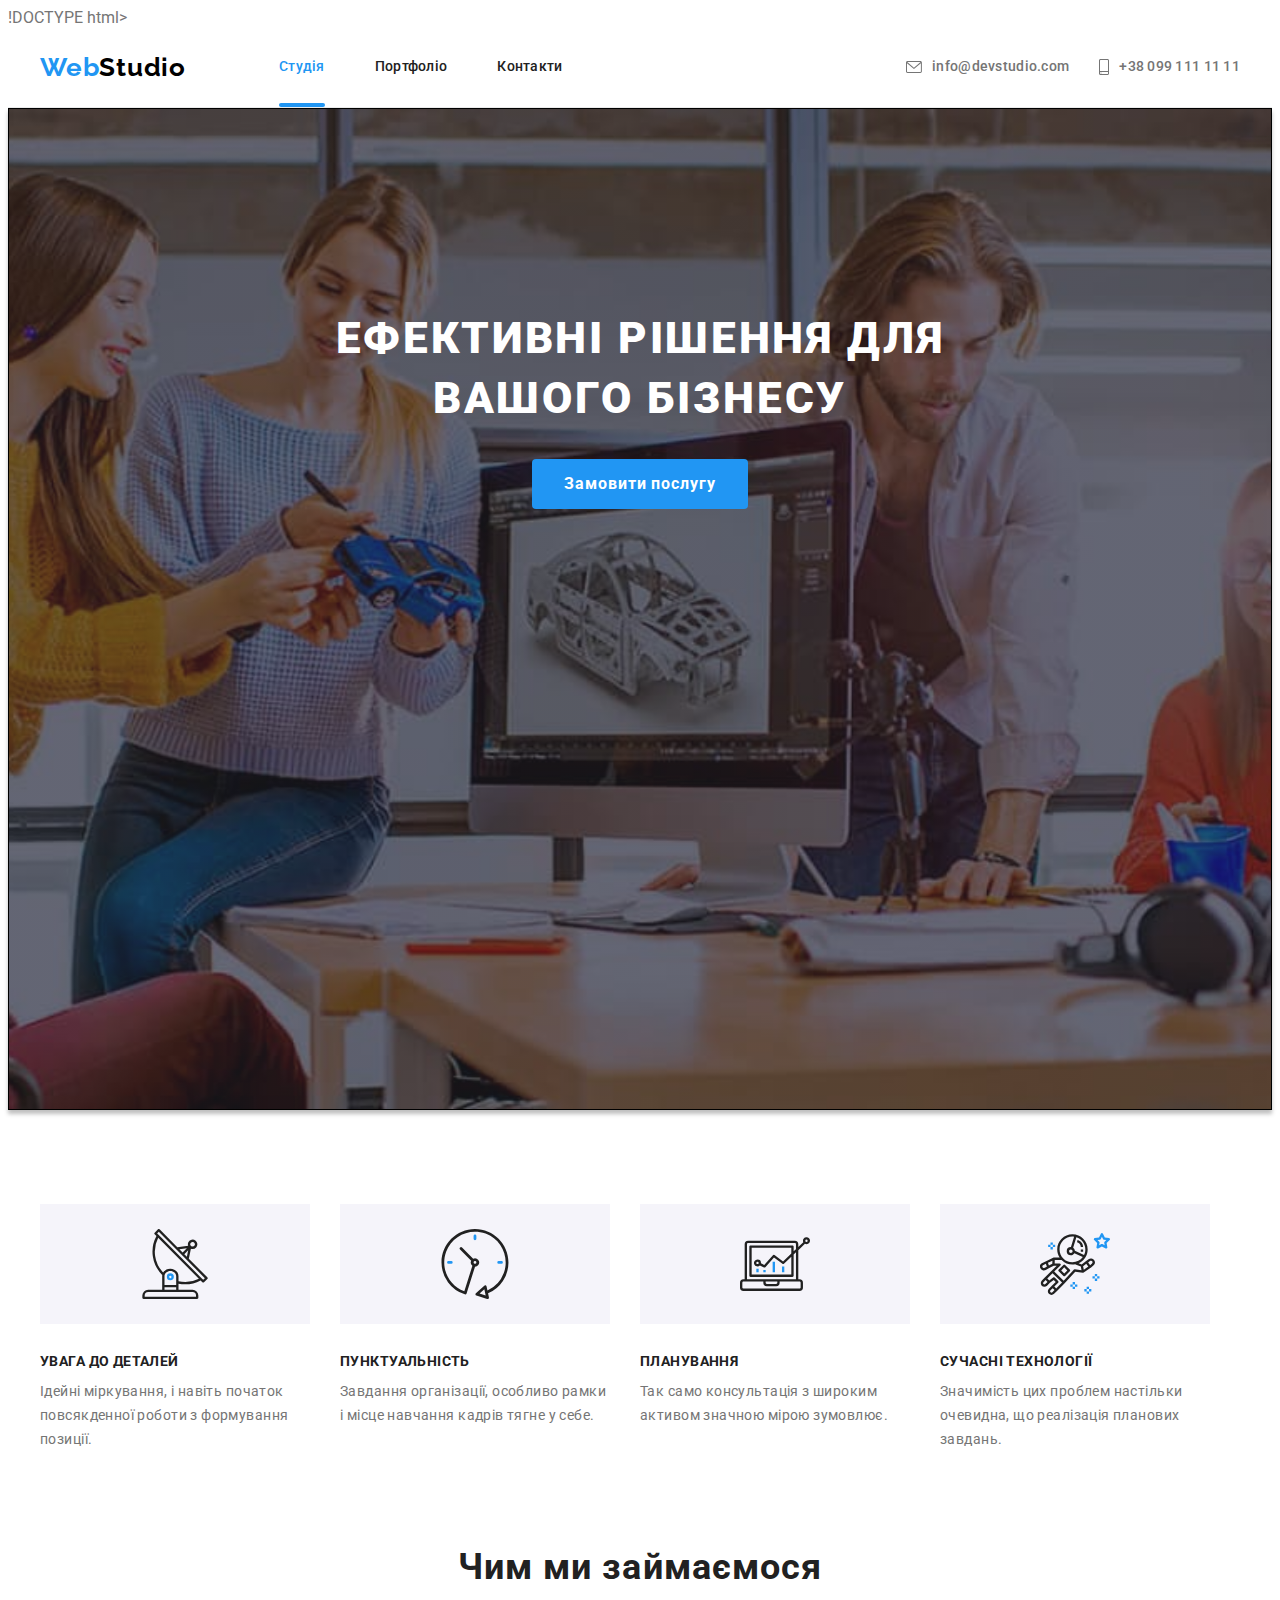
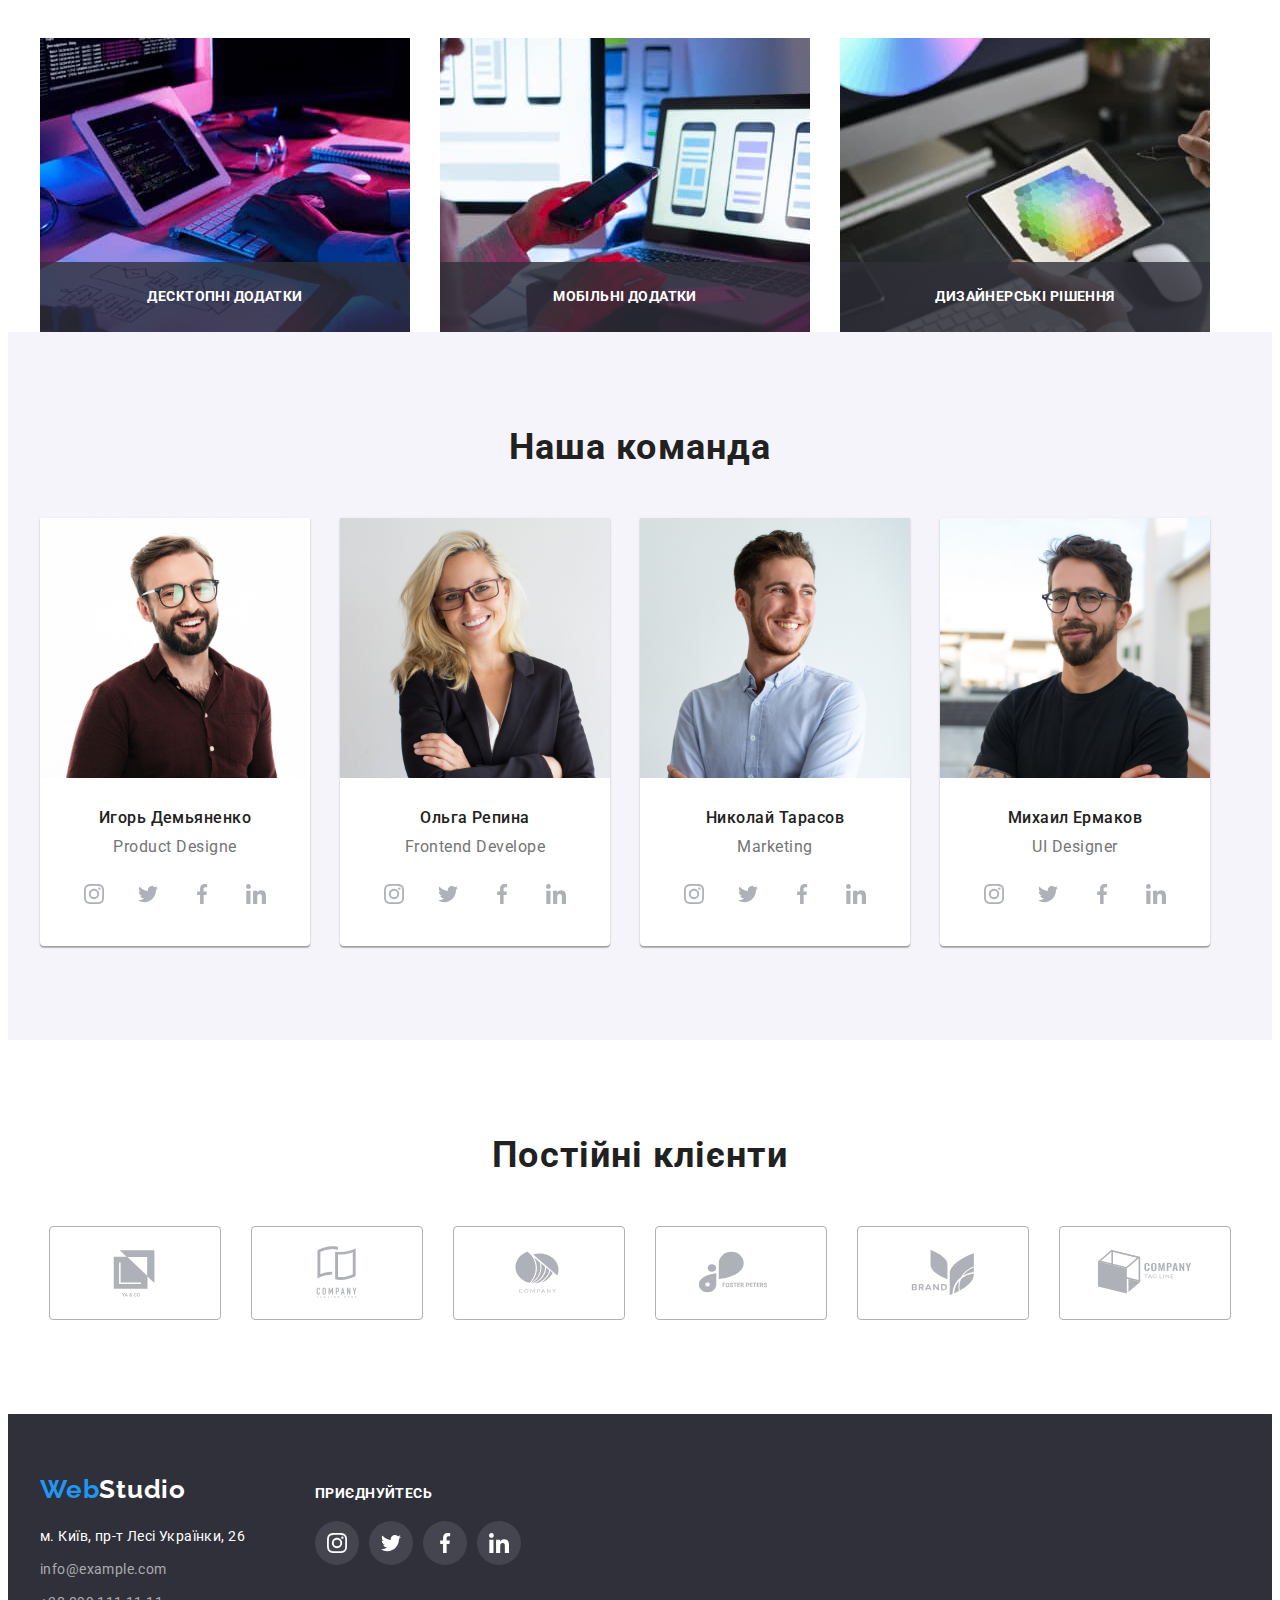
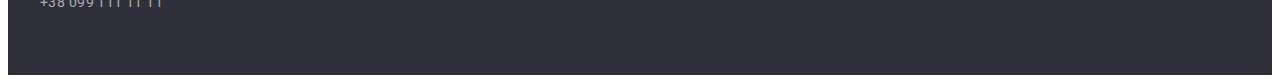
==== commit 1570253a: "up" ====
--- a/index.html
+++ b/index.html
@@ -1,4 +1,4 @@
-<!DOCTYPE html>
+!DOCTYPE html>
 <html lang="uk">
   <head>
     <meta charset="UTF-8" />
@@ -77,7 +77,12 @@
 
           <div data-modal class="backdrop is-hidden">
             <div class="modal">
-              <button data-modal-close>Закрити</button>
+              <button data-modal-close class="modal-btn" type="button">
+                <svg class="modal-btn-icon" width="18" height="18">
+                  <use class="icon-close" href="./images/icons.svg#icon-close"></use>
+                </svg>
+              </button>
+              <form name="" action=""></form>
             </div>
           </div>
           <button data-modal-open class="btn btn-mode-blue" type="button">Замовити послугу</button>
@@ -428,4 +433,4 @@
     </footer>
     <script src="./js/modal.js"></script>
   </body>
-</html>
+</html>--- a/css/styles.css
+++ b/css/styles.css
@@ -64,8 +64,7 @@
   padding: 6px 22px;
   border-radius: 4px;
   border: none;
-  transition: color var(--animation), background-color var(--animation), box-shadow var(--animation),
-    border-radius var(--animation);
+  transition: color var(--animation), background-color var(--animation), box-shadow var(--animation);
 }
 .btn:hover,
 .btn:focus {
@@ -73,7 +72,6 @@
   background-color: var(--accent-txt-cl);
   box-shadow: 0px 3px 1px rgba(0, 0, 0, 0.1), 0px 1px 2px rgba(0, 0, 0, 0.08),
     0px 2px 2px rgba(0, 0, 0, 0.12);
-  border-radius: 4px;
 }
 
 /* header  */
@@ -263,33 +261,63 @@
   padding: 10px 32px;
   border: none;
 }
- 
+
 /* Modal */
- .backdrop {
+.modal-btn {
+  position: absolute;
+  top: 8px;
+  right: 8px;
+  display: flex;
+  justify-content: center;
+  align-items: center;
+  width: 30px;
+  height: 30px;
+  border-radius: 50%;
+  background-color: transparent;
+  border: 1px solid rgba(0, 0, 0, 0.1);
+  padding: 0px;
+  cursor: pointer;
+}
+
+.backdrop {
   position: fixed;
   top: 0;
   left: 0;
   width: 100%;
   height: 100%;
-  background: rgba(0, 0, 0, 0.2);
-  transition:opacity var(--animation), visibility var(--animation);
- }
-.backdrop.is-hidden  {
+  background-color: rgba(0, 0, 0, 0.2);
+  transition: opacity var(--animation), visibility var(--animation);
+  z-index: 1002;
+}
+
+.backdrop.is-hidden {
   opacity: 0;
   visibility: hidden;
   pointer-events: none;
+
   transition: opacity var(--animation), visibility var(--animation);
 }
- .modal {
+.modal {
   position: absolute;
-  min-width: 528px;
-  min-height: 581px;
-  transform: translate(-50%, -50%);
   top: 50%;
   left: 50%;
-   background-color: var(--main-white);
-transition: background-color var(--animation);
- }
+  width: 528px;
+  height: 581px;
+  background-color: var(--main-white);
+  box-shadow: 0px 1px 3px rgba(0, 0, 0, 0.12), 0px 1px 1px rgba(0, 0, 0, 0.14),
+    0px 2px 1px rgba(0, 0, 0, 0.2);
+  border-radius: 4px;
+
+  background-color: var(--main-white);
+  transition: background-color var(--animation);
+  transition: transform var(--animation);
+  transform: translate(-50%, -50%) scale(1);
+  z-index: 1003;
+}
+
+.backdrop.is-hidden .modal {
+  transform: translate(-50%, -50%) scale(0.4);
+}
 
 /* About us */
 
@@ -702,7 +730,8 @@
 }
 .portfolio-item {
   display: list-item;
-  min-width: 370px;
+  max-width: 370px;
+
   border: 1px rgba(238, 238, 238, 1);
 }
 .description {
@@ -718,36 +747,34 @@
 .description {
   display: block;
 }
-.portfolio-item:hover,
-.portfolio-item:focus {
+
+/* Sadow */
+
+.portfolio-link:hover,
+.portfolio-link:focus {
   display: block;
   box-shadow: 0px 1px 1px rgba(0, 0, 0, 0.12), 0px 4px 4px rgba(0, 0, 0, 0.06),
     1px 4px 6px rgba(0, 0, 0, 0.16);
-   
-}
-.portfolio-item {
+  transition: var(--animation);
+}
+.portfolio-link {
+  position: relative;
   transition: box-shadow var(--animation);
 }
 
-.portfolio-item {
-  position: relative;
-  overflow: hidden;
-}
-
+/* Overlay */
+ 
 .portfolio-overlay {
-  background-color: rgba(33, 150, 243, 0.9);;
   position: absolute;
+  width: 100%;
+  height: 100%;
   top: 0;
   left: 0;
-  width: 100%;
-  height: 294px;
-  transform: translateY(294px);
-}
-.portfolio-link:hover .portfolio-overlay,
-.portfolio-link:focus .portfolio-overlay {
-  transform: translate(0);
-}
+  overflow: hidden;
+}
+
 .portfolio-overlay-text {
+  position: absolute;
   color: var(--main-white);
   font-size: 18px;
   line-height: 1.56em;
@@ -755,7 +782,20 @@
   display: flex;
   align-items: center;
   justify-content: center;
-  padding: 24px 63px;
+  padding: 63px 24px;
+  background: rgba(33, 150, 243, 0.9);
+
+  top: 0;
+  left: 0;
+  transform: translateY(100%);
+  transition: transform var(--animation);
+}
+.portfolio-link:hover .portfolio-overlay-text,
+.portfolio-link:focus .portfolio-overlay-text {
+  transform: translateY(0);
+  transition: transform var(--animation);
+  opacity: 1;
+  overflow: hidden;
 }
 .description {
   position: relative;
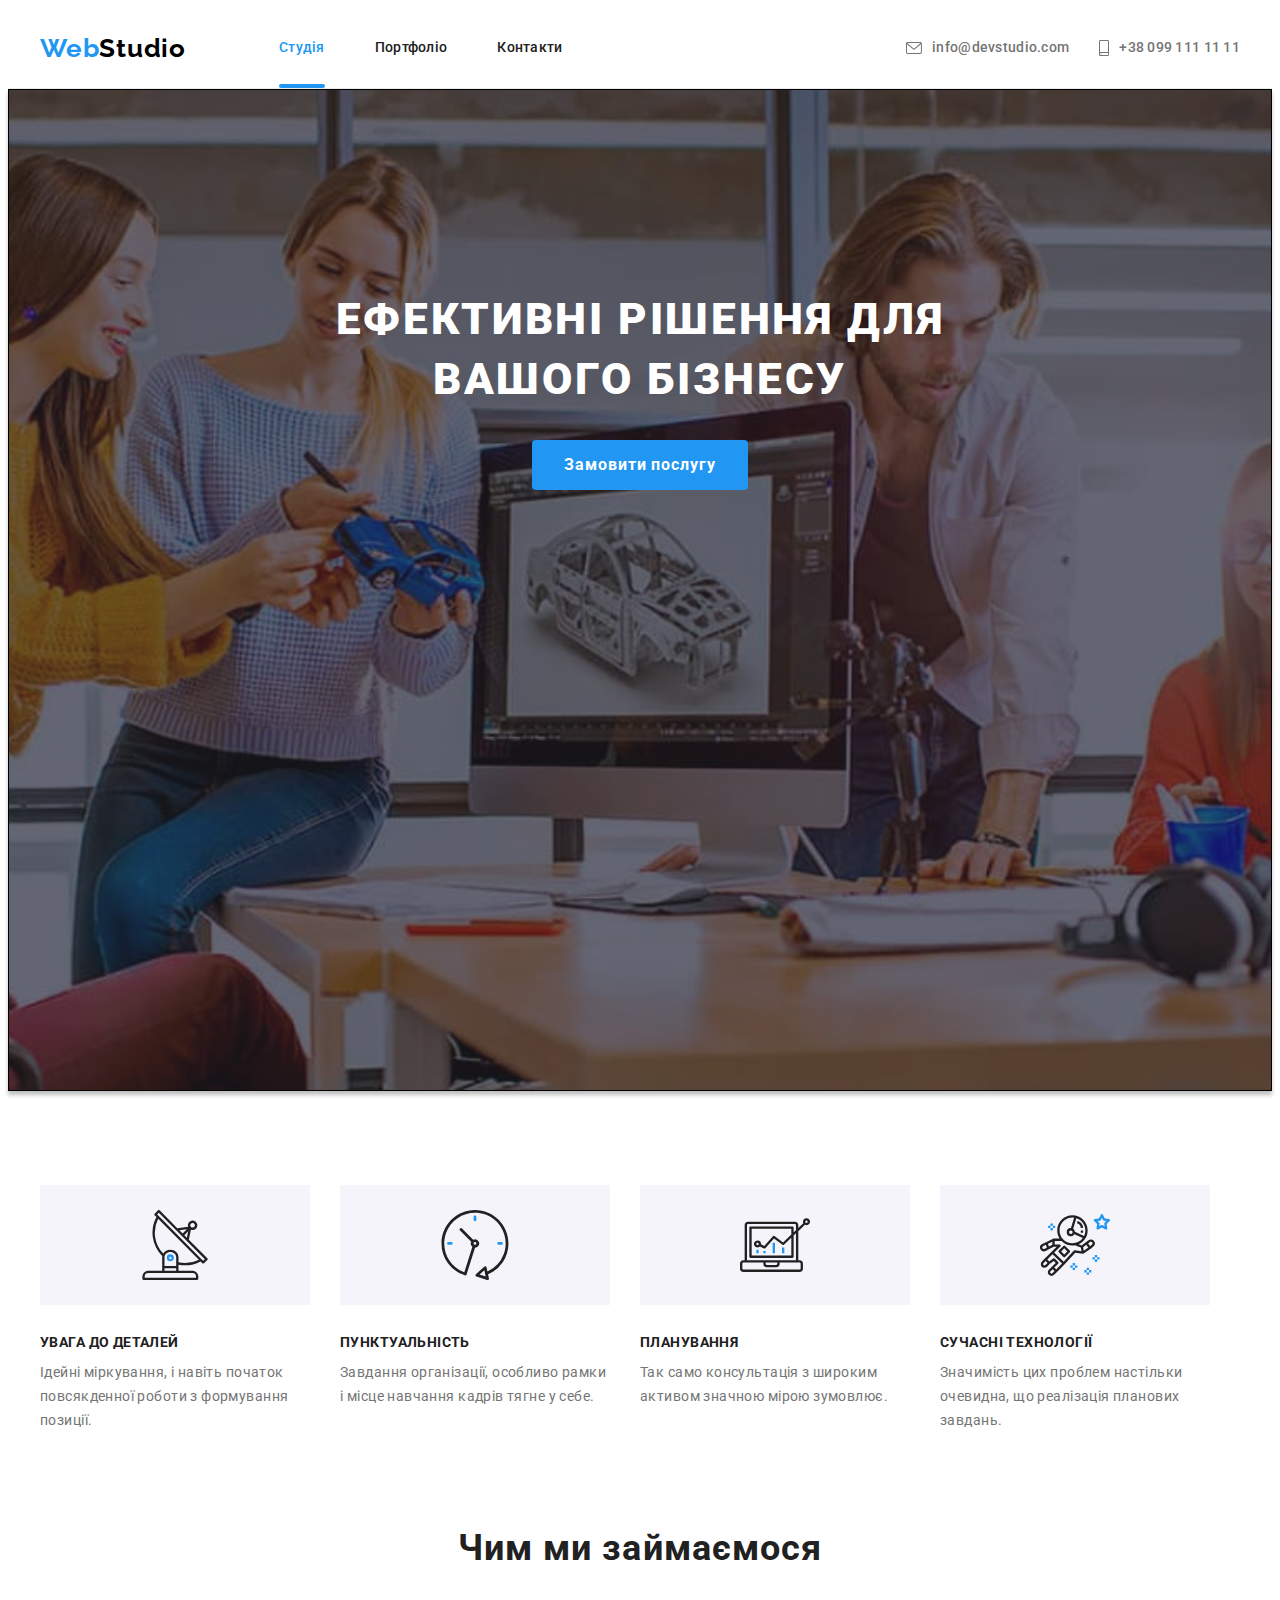
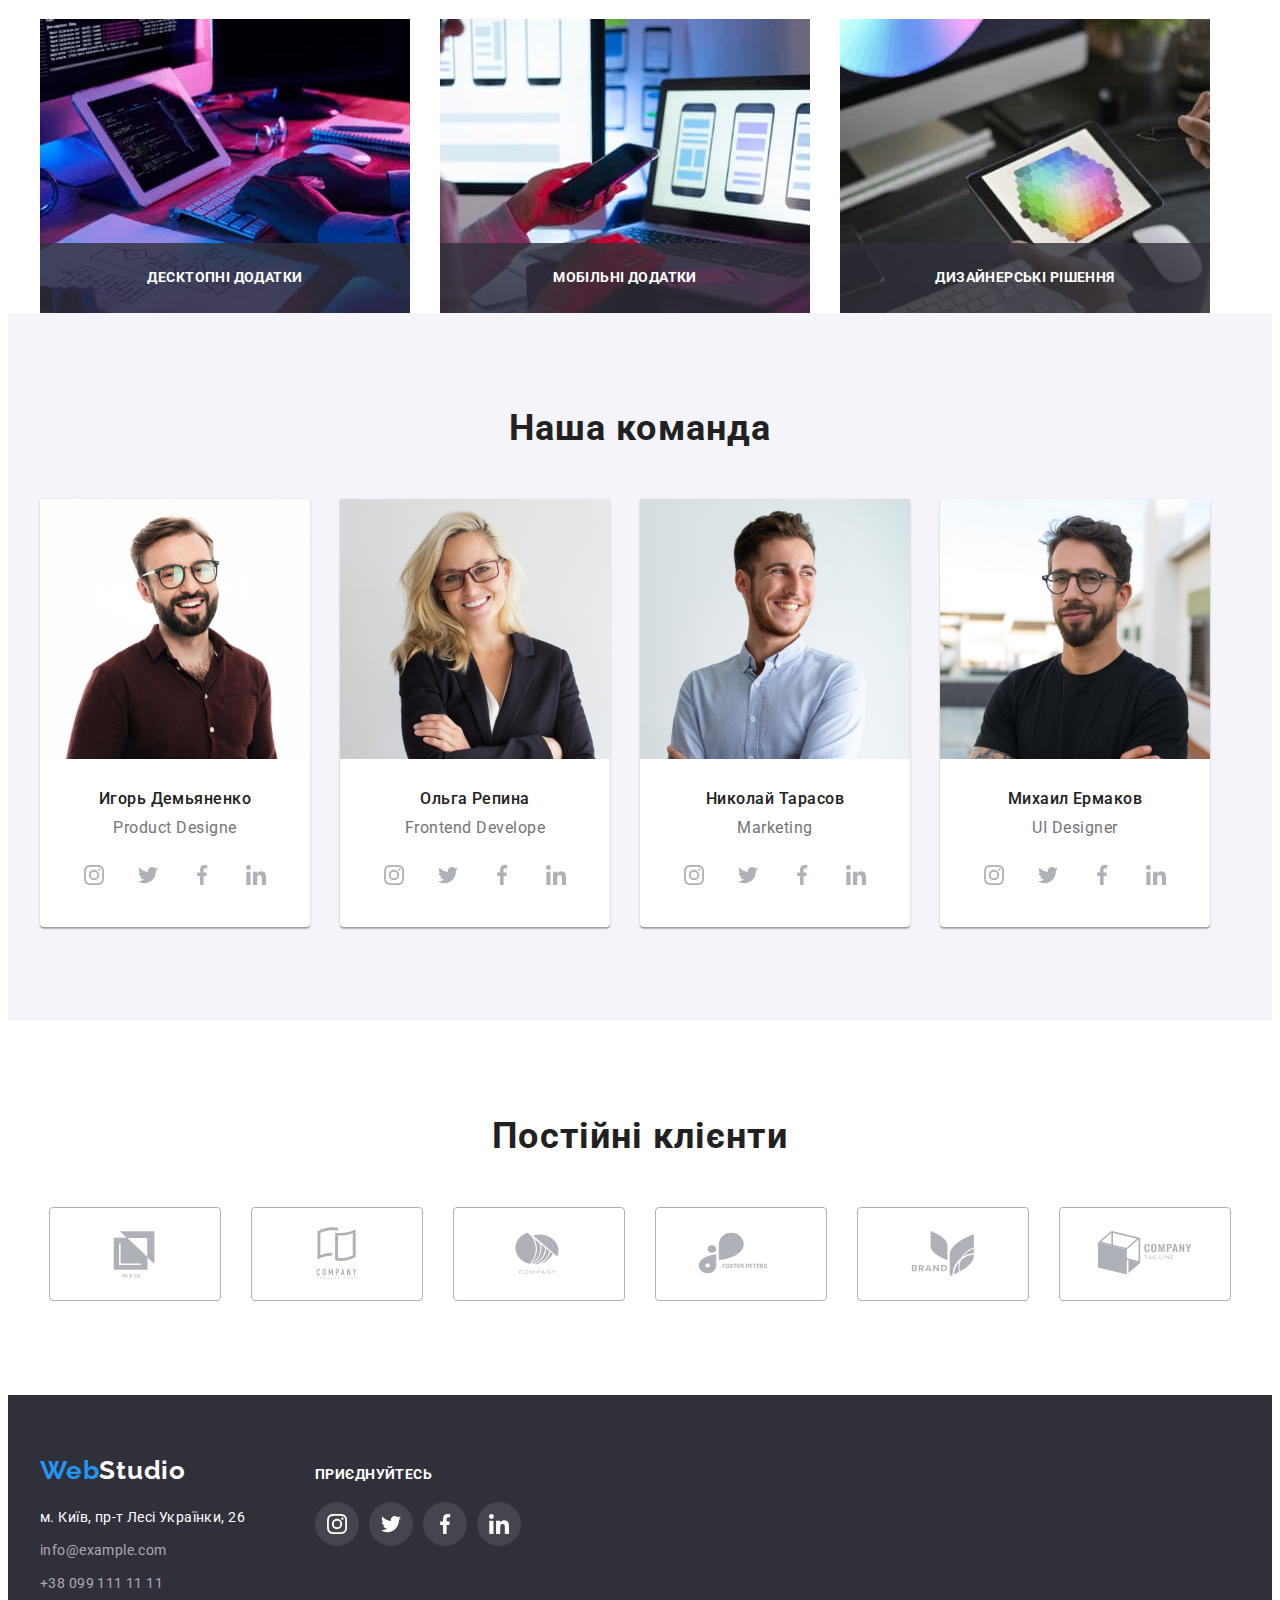
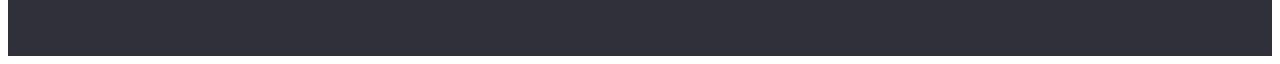
==== commit 0f0c23f3: "/" ====
--- a/index.html
+++ b/index.html
@@ -1,4 +1,4 @@
-!DOCTYPE html>
+<!DOCTYPE html>
 <html lang="uk">
   <head>
     <meta charset="UTF-8" />
@@ -72,6 +72,7 @@
       <section class="overlay main-section">
         <div class="conteiner">
           <h1 class="main-text">Ефективні рішення для вашого бізнесу</h1>
+          <button data-modal-open class="btn btn-mode-blue" type="button">Замовити послугу</button>
 
           <!-- Modal -->
 
@@ -82,10 +83,55 @@
                   <use class="icon-close" href="./images/icons.svg#icon-close"></use>
                 </svg>
               </button>
-              <form name="" action=""></form>
+
+              <h2 class="modal-title">Залиште свої дані, ми вам передзвонимо</h2>
+              <form class="modal-form" name="modal-form">
+                <label class="modal-form-group">
+                  <span class="modal-form-text">Ім'я</span>
+                  <input class="modal-form-input" type="text" name="user-name" />
+                </label>
+                <label class="modal-form-group">
+                  <span class="modal-form-text">Телефон</span>
+                  <input class="modal-form-input" type="tel" name="user-tel" />
+                </label>
+                <label class="modal-form-group">
+                  <span class="modal-form-text">Пошта</span>
+                  <input class="modal-form-input" type="email" name="user-mail" />
+                </label>
+                <label class="modal-form-group modal-form-group-feedback">
+                  <span class="modal-form-text">Коментар</span>
+                  <textarea
+                    class="modal-form-input-coment"
+                    name="enter-text"
+                    cols="5"
+                    rows="5"
+                    placeholder="Введіть текст"
+                    style="
+                      width: 100%;
+                      height: 100%;
+                      overflow: hidden;
+                      resize: none;
+                      outline: none;
+                      border: 1px solid rgba(33, 33, 33, 0.2);
+                      border-radius: 4px;
+                      padding: 12px 16px;
+                      margin-bottom: 20px;
+                    "
+                  ></textarea>
+                </label>
+                <label class="modal-form-group-checkbox">
+                  <input type="checkbox" name="checkbox" value=" conditions" />
+                  <span class="modal-form-text-checkbox">
+                    Погоджуюся з розсилкою та приймаю
+                    <a class="link header-link modal-form-text-checkbox-link" href=""
+                      >Умови договору</a
+                    >
+                  </span>
+                </label>
+              </form>
+              <button class="btn btn-mode-blue" type="submit">Відправити</button>
             </div>
           </div>
-          <button data-modal-open class="btn btn-mode-blue" type="button">Замовити послугу</button>
         </div>
       </section>
 
@@ -433,4 +479,4 @@
     </footer>
     <script src="./js/modal.js"></script>
   </body>
-</html>+</html>
--- a/css/styles.css
+++ b/css/styles.css
@@ -763,7 +763,7 @@
 }
 
 /* Overlay */
- 
+
 .portfolio-overlay {
   position: absolute;
   width: 100%;
@@ -799,4 +799,63 @@
 }
 .description {
   position: relative;
+}
+
+/* Modal-form */
+
+.modal-title {
+  font-weight: 700;
+  font-size: 20px;
+  line-height: 1.15em;
+  text-align: center;
+  letter-spacing: 0.03em;
+
+  color: #212121;
+
+  padding-top: 40px;
+  padding-left: 40px;
+  padding-right: 40px;
+  margin-bottom: 12px;
+}
+.modal-form {
+  display: block;
+  padding-left: 40px;
+  padding-right: 40px;
+}
+.modal-form-text {
+  margin-bottom: 4px;
+  display: block;
+  font-size: 12px;
+  line-height: 1.17em;
+
+  letter-spacing: 0.01em;
+
+  color: var(--main-txt-cl);
+}
+.modal-form-input {
+  width: 100%;
+  height: 40px;
+  margin-bottom: 10px;
+
+  border: 1px solid rgba(33, 33, 33, 0.2);
+  border-radius: 4px;
+}
+
+.modal-form-input-coment::placeholder {
+  margin-bottom: 4px;
+  width: 100%;
+  height: 120px;
+  font-size: 12px;
+  line-height: 1.17em;
+  letter-spacing: 0.01em;
+  color: rgba(117, 117, 117, 0.5);
+}
+.modal-form-group-checkbox {
+  display: flex;
+  gap: 9px;
+  margin-bottom: 30px;
+ }
+.modal-form-text-checkbox-link {
+  text-decoration: underline;
+  color: var(--accent-txt-cl);
 }